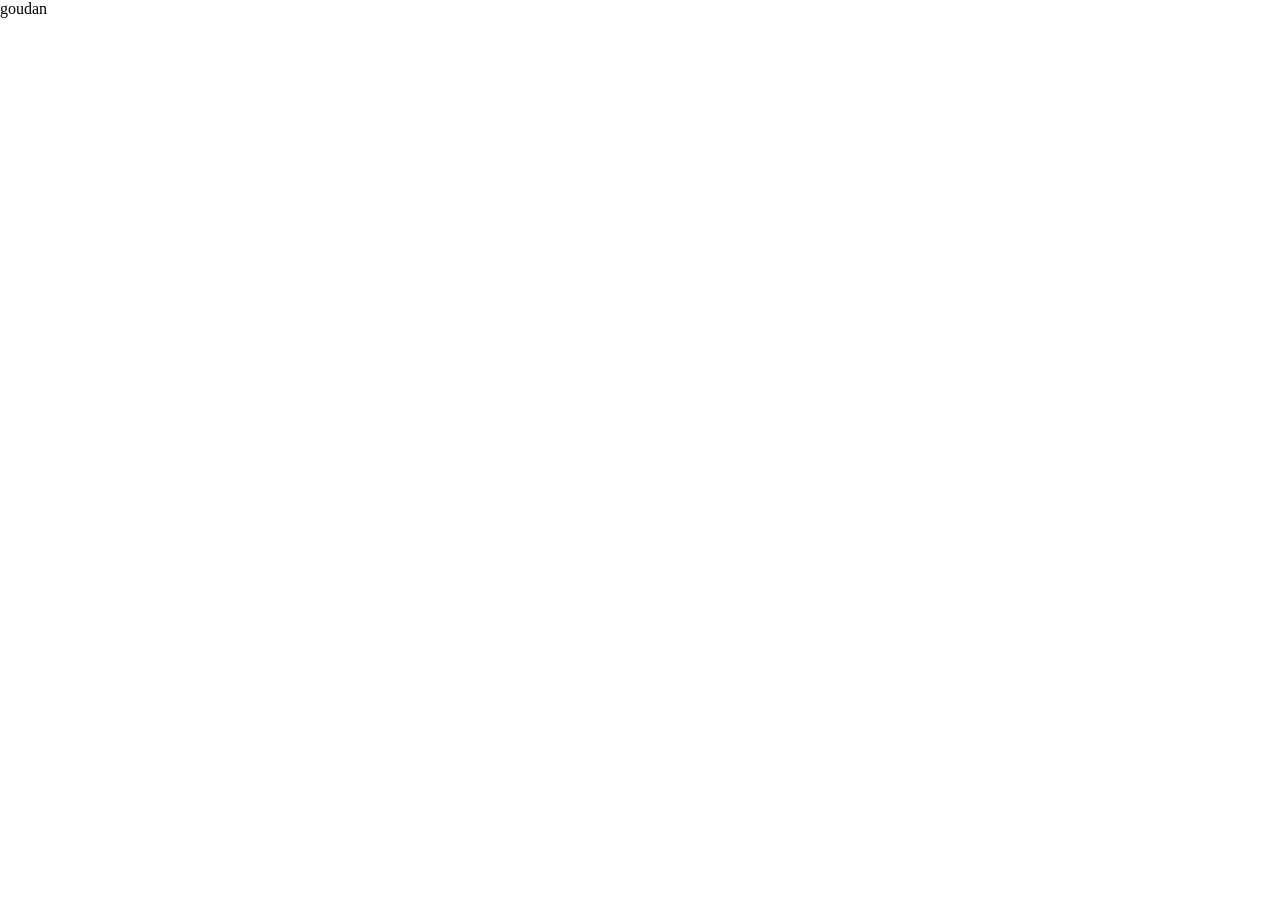
==== index.html @ cafe03a7 "新增了一个index.html文件" ====
<!doctype html> <!-- document 文档信息 type 类型 html类型 -->
<html lang="en"><!-- language 语言 English 根标签 -->
 <head> <!-- 网页头部 -->
  <meta charset="UTF-8"> <!-- charset 字符编码 -->
  <meta name="Generator" content="EditPlus®"> <!-- generator 编辑器 -->
  <meta name="Author" content=""> <!-- 作者 -->
  <!-- 网站三大要素: 关键字，网页描述，标题 -->
  <meta name="Keywords" content="">	<!-- 关键字 -->
  <meta name="Description" content=""><!-- 网页描述 -->
  <title>document</title> <!-- 网站的标题 -->
  <style type="text/css">
	*{margin: 0;padding: 0;}
	ul{list-style-type: none;}
	
  </style>
 </head>
 <body>
	<div>goudan</div>
 
	<script type="text/javascript">

	</script>
 </body>
</html>
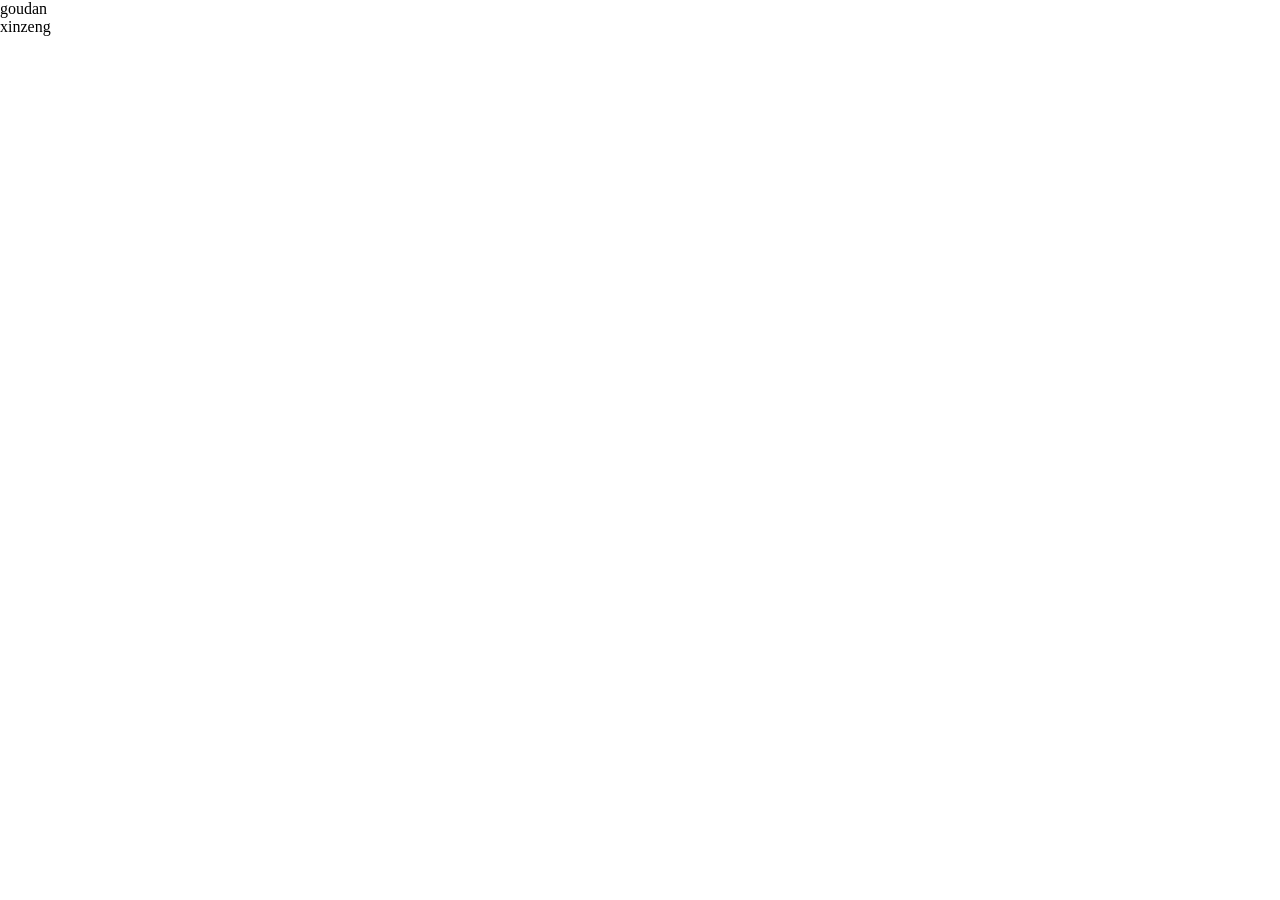
==== commit 5c0386ba: "修改了一个index.html文件" ====
--- a/index.html
+++ b/index.html
@@ -16,7 +16,7 @@
  </head>
  <body>
 	<div>goudan</div>
- 
+	<div>xinzeng</div>
 	<script type="text/javascript">
 
 	</script>
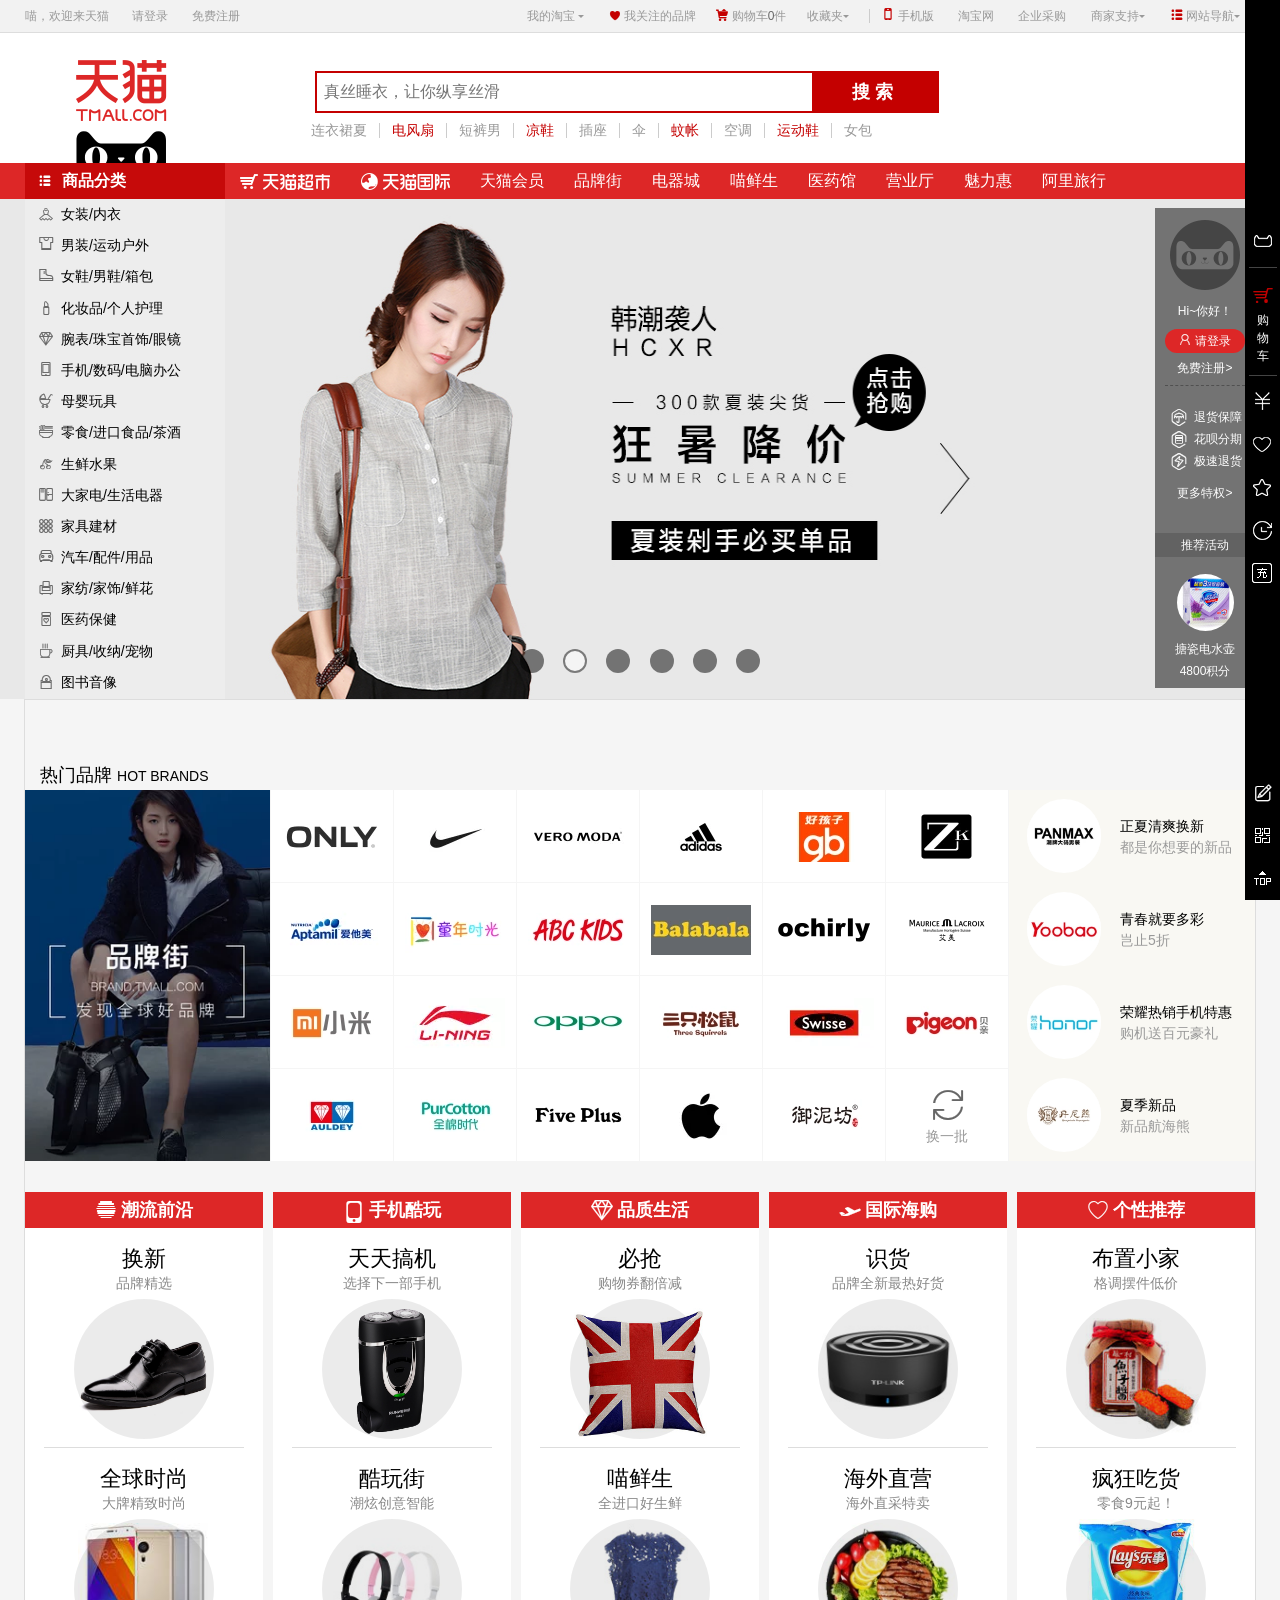
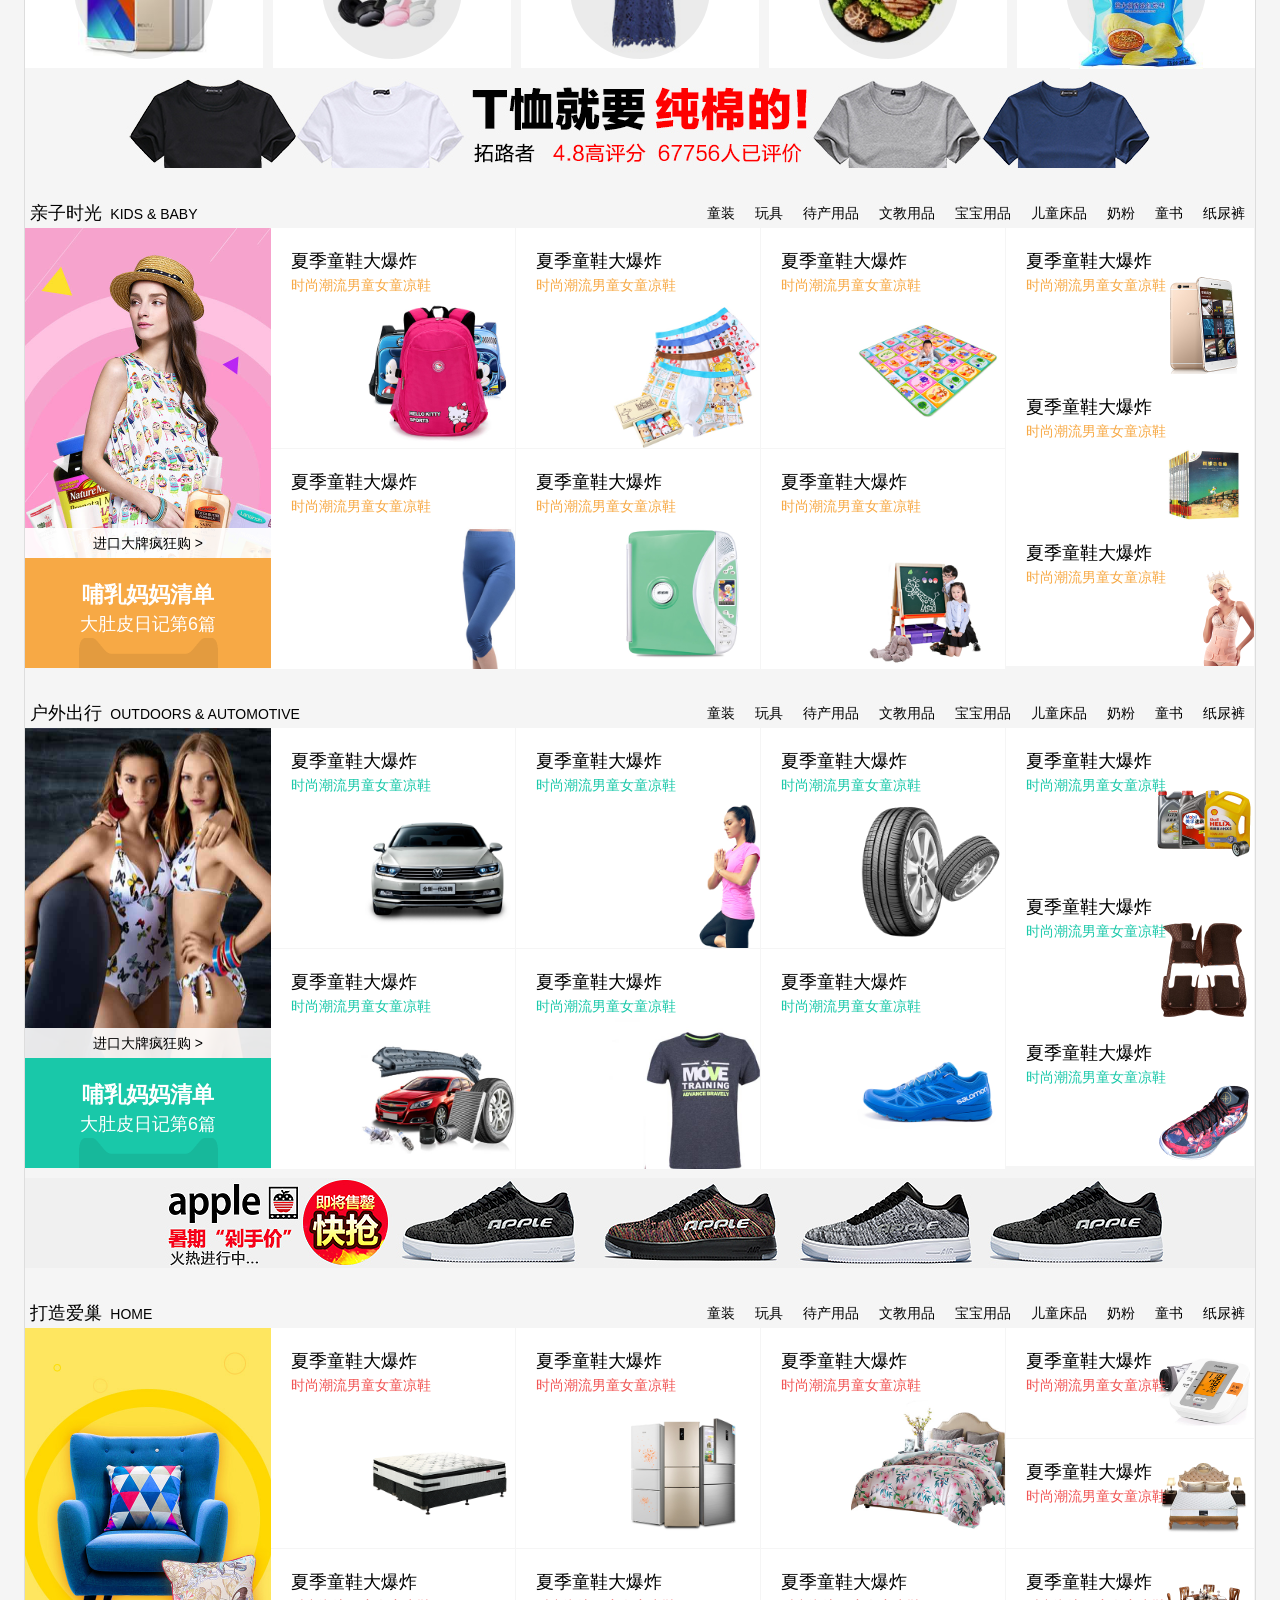
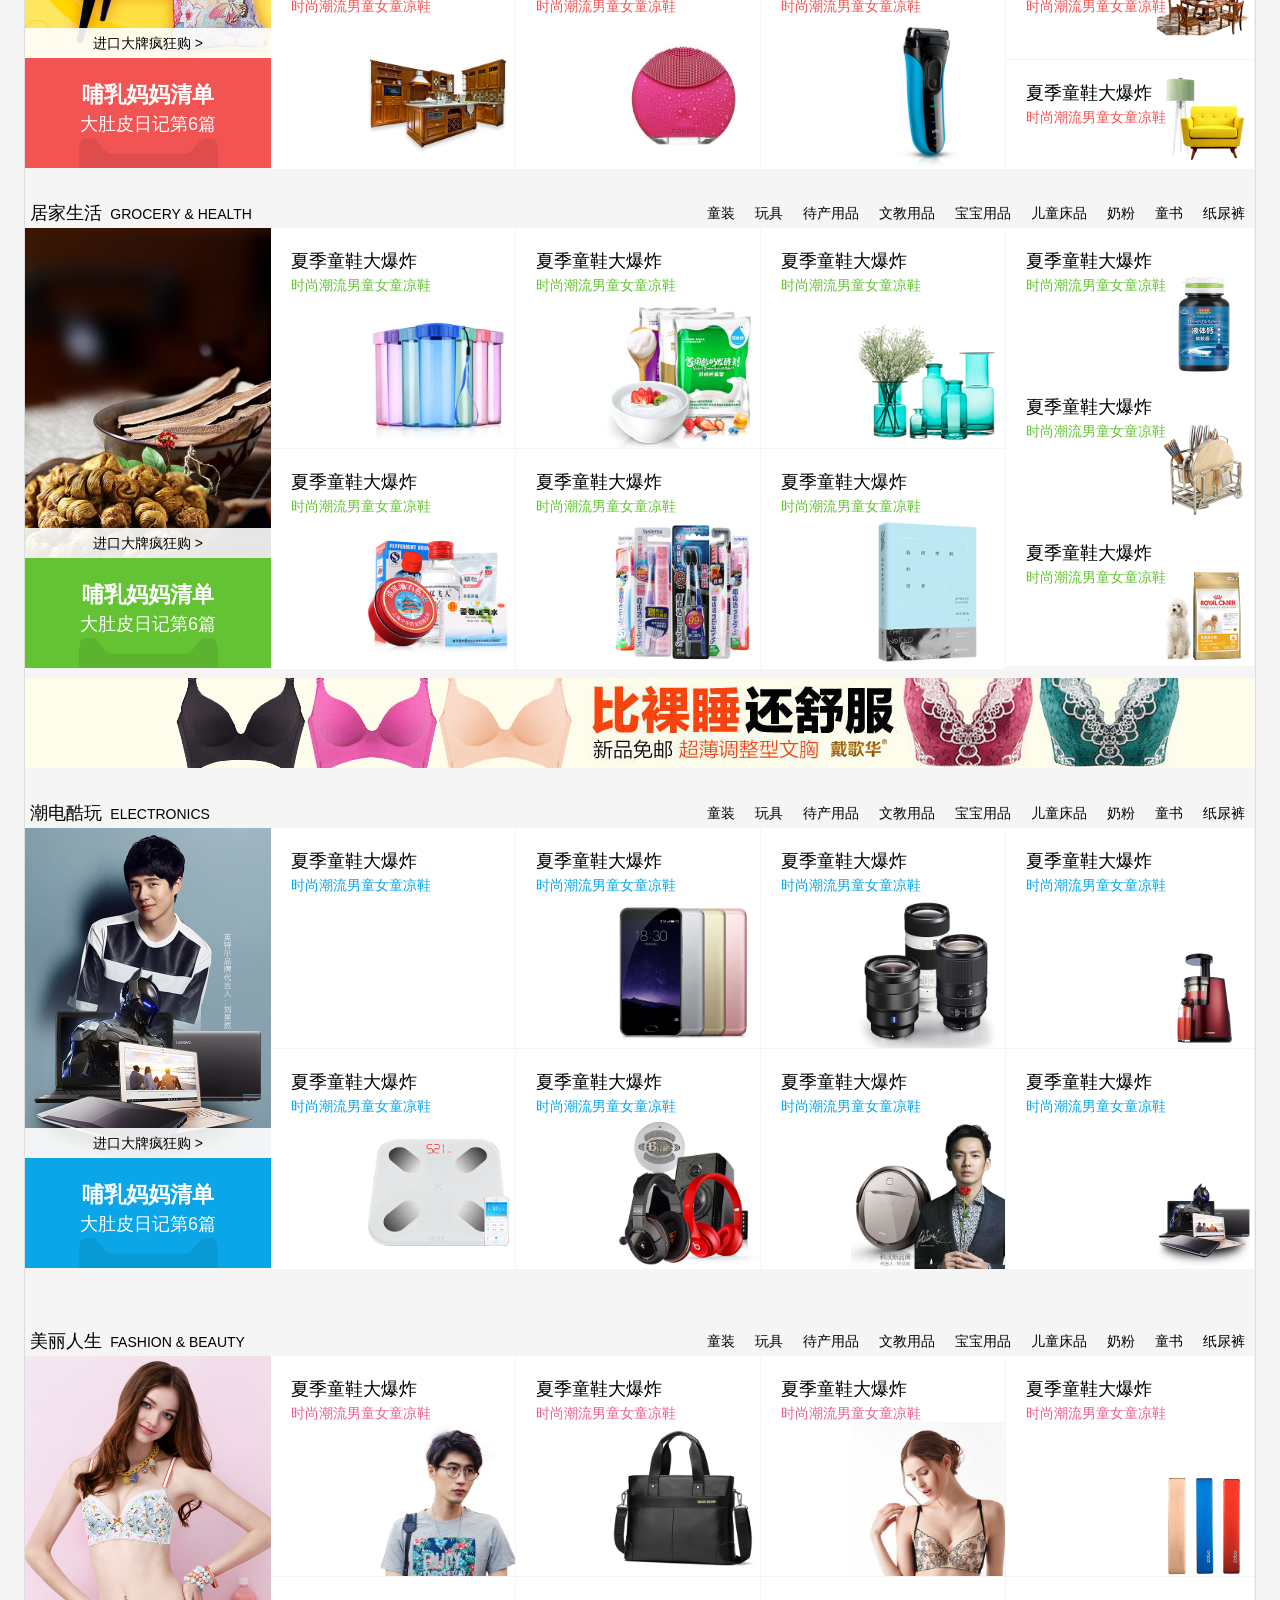
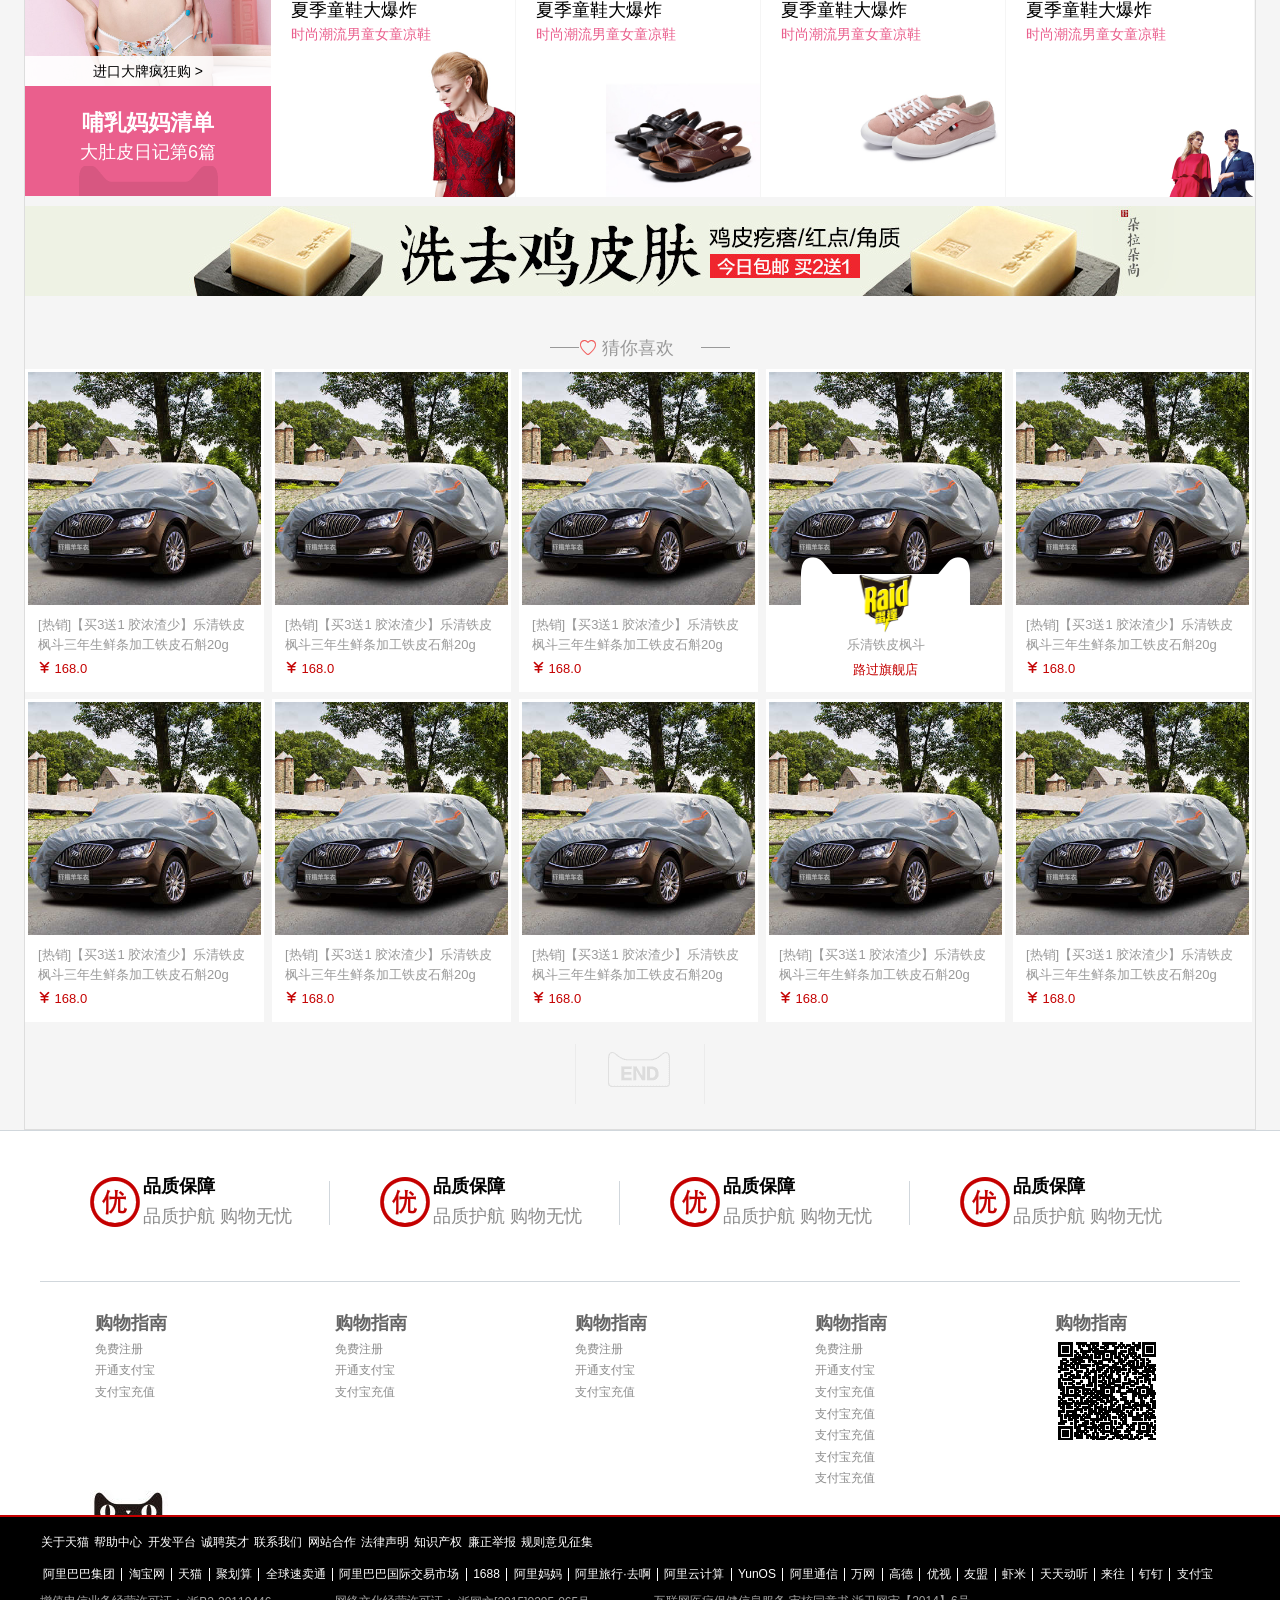
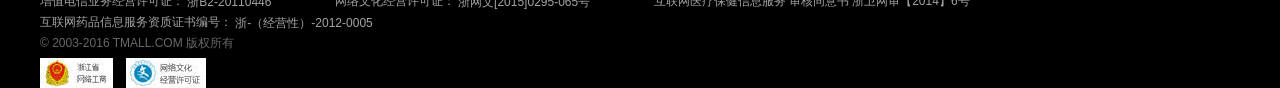
==== commit f6758adf: "修改了taml" ====
--- a/index.html
+++ b/index.html
@@ -1,24 +1,2842 @@
-<!doctype html> <!-- document 文档信息 type 类型 html类型 -->
-<html lang="en"><!-- language 语言 English 根标签 -->
- <head> <!-- 网页头部 -->
-  <meta charset="UTF-8"> <!-- charset 字符编码 -->
-  <meta name="Generator" content="EditPlus®"> <!-- generator 编辑器 -->
-  <meta name="Author" content=""> <!-- 作者 -->
-  <!-- 网站三大要素: 关键字，网页描述，标题 -->
-  <meta name="Keywords" content="">	<!-- 关键字 -->
-  <meta name="Description" content=""><!-- 网页描述 -->
-  <title>document</title> <!-- 网站的标题 -->
-  <style type="text/css">
-	*{margin: 0;padding: 0;}
-	ul{list-style-type: none;}
+<!doctype html>			<!--申明文档类型： html-->
+<html lang="en">		<!--html 根标签  lang:language--en:english--'zh-CN'中文简体-->
+	<head>				<!--网页头部-->
+		<meta charset="UTF-8">					<!--字符集：UTF-8编码-->
+		<meta name="Generator" content="EditPlus®">
+		<meta name="Author" content="">			<!--作者-->
+		<meta name="Keywords" content="">		<!--关键词-->
+		<meta name="Description" content="">	<!--描述-->
+		<title>VIP27期千寻精英战队——天猫项目实战现场</title>					<!--网页标题-->
+		<link href="https://g.alicdn.com/mui/global/1.2.35/file/favicon.ico" rel="shortcut icon" type="image/x-icon"/>
+		<link href="style/public.css" rel="stylesheet" type="text/css"/>
+		<link href="style/header.css" rel="stylesheet" type="text/css"/>
+		<link href="style/main.css" rel="stylesheet" type="text/css"/>
+		<link href="style/footer.css" rel="stylesheet" type="text/css"/>
+		
+		<base target='_blank'/><!--默认在新窗口打开-->
+		<style>
+		
+		
+		
+		</style>
+	</head>
+	<body>										<!--网页主体：结构 可视化区域-->
+		<!--网页头部-->
+		<div id='header'>
+			<!--头部顶部-->
+			<div id='h-top'>
+				<div class='top-container m-Auto pR'>
+					<!--顶部左侧-->
+					<p class='nav-left'>
+						<em>喵，欢迎来天猫</em>
+						<a class='padding-X1020' href='javascript:;' >请登录</a>
+						<a class='padding-X10' href='javascript:;' >免费注册</a>
+					</p>
+					<!--顶部右侧-->
+					<ul class='nav-right pAT pAR clearF'>
+						<!--我的淘宝-->
+						<li class='nav-list h-BC-W pR BC-W padding-X1410 fL'>
+							<div class='list-tb'>
+								<!--我的淘宝 Title-->
+								<a class='hTU 'href='javascript:;'>我的淘宝		<b class='triangle'></b>
+								</a>
+								<!--我的淘宝 二级导航-->
+								<div class='left-1 nav-list-two pAL b-RBL'>
+									<div>
+										<a class='hTU' href='javascript:;'>已买到的宝贝</a>
+										<a class='hTU' href='javascript:;'>已卖出的宝贝</a>
+									</div>
+								</div>
+							</div>
+						</li>
+						<!--我关注的品牌-->
+						<li class='brand fL  padding-X1010'>
+							<i class='iconfont icon-woguanzhudepinpai color-C40'></i>
+							<a href='javascript:;'>我关注的品牌</a>
+						</li>
+						<!--购物车-->
+						<li class='ShopCar fL padding-X1010'>
+							<i class='iconfont icon-gouwucheman color-C40'></i>
+							<a href='javascript:;'>购物车<span>0</span>件</a>
+						</li>
+						<!--收藏夹-->
+						<li class='nav-list h-BC-W pR BC-W padding-X1410 fL'>
+							<div class='list-tb'>
+								<!--收藏夹 Title-->
+								<a class='hTU'href='javascript:;'>收藏夹<b class='triangle'></b>
+								</a>
+								<!--收藏夹 二级导航-->
+								<div class='left-1 nav-list-two pAL b-RBL'>
+									<div>
+										<a class='hTU' href='javascript:;'>收藏的宝贝</a>
+										<a class='hTU' href='javascript:;'>收藏的宝贝</a>
+									</div>
+								</div>
+							</div>
+						</li>
+						<!--|-->
+						<li class='null fL'>
+							<span></span>
+						</li>
+						<!--手机版-->
+						<li class='myIpone nav-list fL pR padding-X1410'>
+								<!--手机版 Title-->
+							<i class='iconfont icon-shouji color-C40'></i>
+							<a href='javascript:;'>手机版</a>
+							<div class='qrcode pR nav-list-two pAL b-RBL'>
+								<div class='qrcode-con'></div>
+								<p>扫一扫，定制我的天猫</p>
+								<b class='pAL'></b>
+							
+							</div>
+							
+						</li>
+						<!--淘宝网-->
+						<li class='taobao nav-list fL padding-X1410'>
+								<!--淘宝网 Title-->
+							<a href='javascript:;'>淘宝网</a>
+						
+						</li>
+						<!--企业采购-->
+						<li class='purchase nav-list fL padding-X1410'>
+								<!--企业采购 Title-->
+							<a href='javascript:;'>企业采购</a>
+						
+						</li>
+						<!--商家支持-->
+						<li class='nav-list h-BC-W pR BC-W padding-X1410 fL'>
+							<div class='list-tb'>
+								<!--收藏夹 Title-->
+								<a class='hTU'href='javascript:;'>商家支持<b class='triangle'></b>
+								</a>
+								<!--收藏夹 二级导航-->
+								<div class='business nav-list-two pAR b-RBL'>
+									<ul>
+										<li>
+											<h3>商家</h3>
+											<a href='javascript:;'>商家中心</a>
+											<a href='javascript:;'>商家入驻</a>
+											<a href='javascript:;'>运营服务</a>
+											<a href='javascript:;'>商家品控</a>
+											<a href='javascript:;'>商家工具</a>
+											<a href='javascript:;'>商家规则</a>
+											<a href='javascript:;'>天猫智库</a>
+											<a href='javascript:;'> 喵言喵语</a>
+											<p></p>
+										</li>
+										<li>
+											<h3>帮助</h3>
+											<a href='javascript:;'>帮助中心</a>
+											<p></p>
+											
+										
+										</li>
+									
+									</ul>
+								</div>
+							</div>
+						</li>
+						<!--网站导航-->
+						<li class='web-nav nav-list h-BC-W pR BC-W padding-X1410 fL'>
+							<div class='list-tb'>
+								<!--网站导航 Title-->
+								<i class='iconfont icon-liebiao color-C40'></i>
+								<a class='hTU'href='javascript:;'>网站导航<b class='triangle'></b>
+								</a>
+								<!--网站导航 二级导航-->
+								<div class='web-nav-con nav-list-two pAR b-RBL'>
+									<!--热点推荐Hot-->
+									<div class='menu-Hot fL'>
+										<h2>热点推荐<span>Hot</span></h2>
+										<ul>
+											<li>
+												<a class='hTU'href='javascript:;'>天猫超市
+												</a>
+											</li>
+											<li>
+												<a class='hTU'href='javascript:;'>喵鲜生
+												</a>
+											</li>
+											<li>
+												<a class='hTU'href='javascript:;'>科技新品
+													<i class='SuperscriptN'></i>
+												</a>
+											</li>
+											<li>
+												<a class='hTU'href='javascript:;'>女装新品
+													<i class='SuperscriptH'></i>
+												</a>
+											</li>
+											<li>
+												<a class='hTU'href='javascript:;'>酷玩街
+												</a>
+											</li>
+											<li>
+												<a class='hTU'href='javascript:;'>内衣新品
+													<i class='SuperscriptH'></i>
+												</a>
+											</li>
+											<li>
+												<a class='hTU'href='javascript:;'>试美妆
+												</a>
+											</li>
+											<li>
+												<a class='hTU'href='javascript:;'>运动新品
+												</a>
+											</li>
+											<li>
+												<a class='hTU'href='javascript:;'>时尚先生
+													<i class='SuperscriptH'></i>
+												</a>
+											</li>
+											<li>
+												<a class='hTU'href='javascript:;'>精明妈咪
+												</a>
+											</li>
+											<li>
+												<a class='hTU'href='javascript:;'>吃乐会
+													<i class='SuperscriptN'></i>
+												</a>
+											</li>
+											<li>
+												<a class='hTU'href='javascript:;'>企业采购
+												</a>
+											</li>
+											<li>
+												<a class='hTU'href='javascript:;'>会员积分
+												</a>
+											</li>
+											<li>
+												<a class='hTU'href='javascript:;'>天猫国际
+												</a>
+											</li>
+										</ul>
+									
+									
+									</div>
+									<!--行业市场Market-->
+									<div class='menu-Market fL'>
+										<h2>行业市场<span>Market</span></h2>
+										<ul>
+											<li>
+												<a class='hTU'href='javascript:;'>美妆
+													
+												</a>
+											</li>
+											<li>
+												<a class='hTU'href='javascript:;'>电器
+												</a>
+											</li>
+											<li>
+												<a class='hTU'href='javascript:;'>女装
+													<i class='SuperscriptH'></i>
+												</a>
+											</li>
+											<li>
+												<a class='hTU'href='javascript:;'>男装
+													<i class='SuperscriptH'></i>
+												</a>
+											</li>
+											<li>
+												<a class='hTU'href='javascript:;'>女鞋
+												</a>
+											</li>
+											<li>
+												<a class='hTU'href='javascript:;'>男鞋
+												</a>
+											</li>
+											<li>
+												<a class='hTU'href='javascript:;'>内衣
+													<i class='SuperscriptH'></i>
+												</a>
+											</li>
+											<li>
+												<a class='hTU'href='javascript:;'>箱包
+												</a>
+											</li>
+											<li>
+												<a class='hTU'href='javascript:;'>运动
+												</a>
+											</li>
+											<li>
+												<a class='hTU'href='javascript:;'>运动
+												</a>
+											</li>
+											<li>
+												<a class='hTU'href='javascript:;'>母婴
+												</a>
+											</li>
+											<li>
+												<a class='hTU'href='javascript:;'>家庭
+												</a>
+											</li>
+											<li>
+												<a class='hTU'href='javascript:;'>医药
+												</a>
+											</li>
+											<li>
+												<a class='hTU'href='javascript:;'>食品
+												</a>
+											</li>
+											<li>
+												<a class='hTU'href='javascript:;'>配饰
+													<i class='SuperscriptN'></i>
+												</a>
+											</li>
+											<li>
+												<a class='hTU'href='javascript:;'>汽车
+												</a>
+											</li>
+										</ul>
+									
+									
+									</div>
+									<!--品牌风尚Brand-->
+									<div class='menu-Brand fL'>
+										<h2>品牌风尚<span>Brand</span></h2>
+										<ul>
+											<li>
+												<a class='hTU'href='javascript:;'>尚天猫
+												</a>
+											</li>
+											<li>
+												<a class='hTU'href='javascript:;'>大牌街
+												</a>
+											</li>
+											<li>
+												<a class='hTU'href='javascript:;'>潮牌街
+												</a>
+											</li>
+											<li>
+												<a class='hTU'href='javascript:;'>天猫原创
+												</a>
+											</li>
+											<li>
+												<a class='hTU'href='javascript:;'>什么牌子好
+												</a>
+											</li>
+											
+											
+										</ul>
+									
+									
+									
+									</div>
+									<!--服务指南Help-->
+									<div class='menu-Help fL'>
+										<h2>服务指南<span>Help</span></h2>
+										<ul>
+											<li>
+												<a class='hTU'href='javascript:;'>帮助中心
+												</a>
+											</li>
+											<li>
+												<a class='hTU'href='javascript:;'>品质保障
+												</a>
+											</li>
+											<li>
+												<a class='hTU'href='javascript:;'>特色服务
+												</a>
+											</li>
+											<li>
+												<a class='hTU'href='javascript:;'>7天退换货
+												</a>
+											</li>
+											
+											
+											
+										</ul>
+									
+									</div>
+								</div>
+							</div>
+						</li>
+					</ul>
+				</div>
+			</div>
+
+			<!--头部搜索search-->
+			<div id='h-search'>
+				<div id='search-container'  class='m-Auto'>
+					<!--头部搜索search 左侧-->
+					<div class='tmall-logo fL pR'>
+						<img class='logo-con pAL'width='240px'src='images/header/tmalllogo.png'/>
+					
+					</div>	
+					<!--头部搜索search 右侧-->
+					<div id='search-con' class='fL '>
+						<!--头部搜索search 搜索框-->
+						<form class='search clearF' action="//list.tmall.com/search_product.htm" >
+							<input class='fL'type='text' placeholder='真丝睡衣，让你纵享丝滑'/>
+							<button class='fL' type='submit'>搜索</button>
+						</form>
+						<!--头部搜索 导航-->
+						<ul>
+							<li class='nav-first'>
+								<a href='javascript:;'>连衣裙夏</a>
+							</li>
+							<li>
+								<a class='color-C40' href='javascript:;'>电风扇</a>
+							</li>
+							<li>
+								<a href='javascript:;'>短裤男</a>
+							</li>
+							<li>
+								<a class='color-C40' href='javascript:;'>凉鞋</a>
+							</li>
+							<li>
+								<a href='javascript:;'>插座</a>
+							</li>
+							<li>
+								<a href='javascript:;'>伞</a>
+							</li>
+							<li>
+								<a class='color-C40' href='javascript:;'>蚊帐</a>
+							</li>
+							<li>
+								<a href='javascript:;'>空调</a>
+							</li>
+							<li>
+								<a class='color-C40' href='javascript:;'>运动鞋</a>
+							</li>
+							<li>
+								<a href='javascript:;'>女包</a>
+							</li>
+						
+						</ul>
+					
+					</div>
+
+
+				</div>
+			
+			</div>
+
+			<!--头部导航-->
+			<div id='h-nav'>
+					
+				<div id='nav-container' class='m-Auto'>
+					<!--头部导航 纵向导航-->
+					<div id='nav-main' class='pR fL'>
+						<i class='iconfont icon-liebiao titleIcon'></i>
+						<div class='nav-title'>商品分类</div>
+						<!--头部纵向导航 二级-->
+						<div id='nav-main-con' class='pAL clearF'>
+							<!--纵向导航  左侧-->
+							<div class='menuLeft fL'>
+								<ul class='pR'>
+									<!--女装/内衣-->
+									<li class='menu'>
+										<i class='iconfont icon-nvzhuangneiyi h-Ce54'></i>
+										<a class='menuText h-Ce54' href='javasrcipt:;'>女装/内衣</a>
+										<!--头部纵向导航 三级导航-->
+										<div class='submenu clearF'>
+											<!--三级导航 左侧-->
+											<div class='subLeft hh-Ce54 fL'>
+												<!--当季流行-->
+												<dl class='clearF'>
+													<dt class='fL'>当季流行
+														<i class='iconfont icon-xiaojiantou'></i>
+													</dt>
+													<dd class='fL'>       
+														<a href='javasrcipt:;'>女士新品</a>
+														<a href='javasrcipt:;'>短袖T恤</a>
+														<a href='javasrcipt:;'>时尚套装</a>
+														<a href='javasrcipt:;'>女装商场同款</a>
+														<a href='javasrcipt:;'>内衣夏季新品</a>
+														<a href='javasrcipt:;'>内衣商场同款</a>
+														<a href='javasrcipt:;'>睡衣套装</a>
+														<a href='javasrcipt:;'>情侣家居服</a>
+														<a href='javasrcipt:;'>丝袜</a>
+													</dd>
+												</dl>
+												<!--精选上装-->
+												<dl class='clearF'>
+													<dt class='fL'>精选上装
+														<i class='iconfont icon-xiaojiantou'></i>
+													</dt>
+													<dd class='fL'>        
+														<a href='javasrcipt:;'>T恤</a>
+														<a href='javasrcipt:;'>衬衫</a>
+														<a href='javasrcipt:;'>雪纺衫</a>
+														<a href='javasrcipt:;'>针织衫</a>
+														<a href='javasrcipt:;'>短外套</a>
+														<a href='javasrcipt:;'>吊带背心</a>
+														<a href='javasrcipt:;'>小西装</a>
+														<a href='javasrcipt:;'>风衣</a>
+														
+													</dd>
+												</dl>
+												
+												<!--精选上装-->
+												<dl class='clearF'>
+													<dt class='fL'>精选上装
+														<i class='iconfont icon-xiaojiantou'></i>
+													</dt>
+													<dd class='fL'>        
+														<a href='javasrcipt:void(0);'>T恤</a>
+														<a href='javasrcipt:void(0);'>衬衫</a>
+														<a href='javasrcipt:void(0);'>雪纺衫</a>
+														<a href='javasrcipt:void(0);'>针织衫</a>
+														<a href='javasrcipt:void(0);'>短外套</a>
+														<a href='javasrcipt:void(0);'>吊带背心</a>
+														<a href='javasrcipt:void(0);'>小西装</a>
+														<a href='javasrcipt:void(0);'>风衣</a>
+														
+													</dd>
+												</dl>
+												<!--女士下装-->
+												<dl class='clearF'>
+													<dt class='fL'>女士下装
+														<i class='iconfont icon-xiaojiantou'></i>
+													</dt>
+													<dd class='fL'>
+													         
+
+														<a href='javasrcipt:void(0);'>休闲裤</a>
+														<a href='javasrcipt:void(0);'>牛仔裤</a>
+														<a href='javasrcipt:void(0);'>打底裤</a>
+														<a href='javasrcipt:void(0);'>短裤</a>
+														<a href='javasrcipt:void(0);'>哈伦裤</a>
+														<a href='javasrcipt:void(0);'>背带裤</a>
+														<a href='javasrcipt:void(0);'>小脚裤</a>
+														<a href='javasrcipt:void(0);'>西装裤</a>
+														<a href='javasrcipt:void(0);'>阔腿裤</a>
+														
+													</dd>
+												</dl>
+												<!--特色女装-->
+												<dl class='clearF'>
+													<dt class='fL'>特色女装
+														<i class='iconfont icon-xiaojiantou'></i>
+													</dt>
+													<dd class='fL '>
+													              
+														<a href='javasrcipt:void(0);'>时尚气质套装</a>
+														<a href='javasrcipt:void(0);'>休闲运动套</a>
+														<a href='javasrcipt:void(0);'>装妈妈装夏款</a>
+														<a href='javasrcipt:void(0);'>大码女装</a>
+														<a href='javasrcipt:void(0);'>职业套装</a>
+														<a href='javasrcipt:void(0);'>旗袍</a>
+														<a href='javasrcipt:void(0);'>礼服</a>
+														<a href='javasrcipt:void(0);'>婚纱</a>
+														<a href='javasrcipt:void(0);'>唐装</a>
+														
+													</dd>
+												</dl>
+												<!--文胸塑身-->
+												<dl class='clearF'>
+													<dt class='fL'>文胸塑身
+														<i class='iconfont icon-xiaojiantou'></i>
+													</dt>
+													<dd class='fL'>
+														<a href='javasrcipt:void(0);'>聚拢文胸</a>
+														<a href='javasrcipt:void(0);'>运动文胸</a>
+														<a href='javasrcipt:void(0);'>性感蕾丝</a>
+														<a href='javasrcipt:void(0);'>无钢圈</a>
+														<a href='javasrcipt:void(0);'>塑身上衣</a>
+														<a href='javasrcipt:void(0);'>塑身连体衣</a>
+															
+													</dd>
+												</dl>
+												<!--家居服-->
+												<dl class='clearF'>
+													<dt class='fL'>家居服
+														<i class='iconfont icon-xiaojiantou'></i>
+													</dt>
+													<dd class='fL'>
+													       
+														<a href='javasrcipt:void(0);'>睡衣</a>
+														<a href='javasrcipt:void(0);'>少女家居服</a>
+														<a href='javasrcipt:void(0);'>睡袍</a>
+														<a href='javasrcipt:void(0);'>居家套装</a>
+														<a href='javasrcipt:void(0);'>全棉睡衣</a>
+														<a href='javasrcipt:void(0);'>情侣家居服</a>
+														<a href='javasrcipt:void(0);'>真丝家居服</a>
+															
+													</dd>
+												</dl>
+												<!--内裤背心-->
+												<dl class='clearF'>
+													<dt class='fL'>内裤背心
+														<i class='iconfont icon-xiaojiantou'></i>
+													</dt>
+													<dd class='fL '>
+													              
+														<a href='javasrcipt:void(0);'>男士内裤</a>
+														<a href='javasrcipt:void(0);'>女士内裤</a>
+														<a href='javasrcipt:void(0);'>莫代尔内裤</a>
+														<a href='javasrcipt:void(0);'>无痕短裤</a>
+														<a href='javasrcipt:void(0);'>蕾丝内裤</a>
+														<a href='javasrcipt:void(0);'>吊带背心</a>
+														<a href='javasrcipt:void(0);'>男士背心</a>
+															
+													</dd>
+												</dl>
+												<!--袜类-->
+												<dl class='clearF'>
+													<dt class='fL'>袜类
+														<i class='iconfont icon-xiaojiantou'></i>
+													</dt>
+													<dd class='last fL '>
+													        
+													              
+														<a href='javasrcipt:void(0);'>棉袜</a>
+														<a href='javasrcipt:void(0);'>丝袜</a>
+														<a href='javasrcipt:void(0);'>男士短袜</a>
+														<a href='javasrcipt:void(0);'>日式袜子</a>
+														<a href='javasrcipt:void(0);'>隐形船袜</a>
+														<a href='javasrcipt:void(0);'>连裤袜</a>
+														<a href='javasrcipt:void(0);'>瘦身袜</a>
+															
+													</dd>
+												</dl>
+											
+											</div>
+											<!--三级导航右侧 img-->
+											<div class='subRight fL'>
+												
+														<a href='javasrcipt:void(0);'>
+															<img width='100%' src='images/header/femaleS/1.jpg'/>
+														</a>
+														<a href='javasrcipt:void(0);'>
+															<img width='100%' src='images/header/femaleS/2.jpg'/>
+														</a>
+														<a href='javasrcipt:void(0);'>
+															<img width='100%' src='images/header/femaleS/3.jpg'/>
+														</a>
+														<a href='javasrcipt:void(0);'>
+															<img width='100%' src='images/header/femaleS/4.jpg'/>
+														</a>
+														<a href='javasrcipt:void(0);'>
+															<img width='100%' src='images/header/femaleS/5.jpg'/>
+														</a>
+														<a href='javasrcipt:void(0);'>
+															<img width='100%' src='images/header/femaleS/6.jpg'/>
+														</a>
+														<a href='javasrcipt:void(0);'>
+															<img width='100%' src='images/header/femaleS/7.jpg'/>
+														</a>
+														<a href='javasrcipt:void(0);'>
+															<img width='100%' src='images/header/femaleS/8.jpg'/>
+														</a>
+														<a href='javasrcipt:void(0);'>
+															<img width='100%' src='images/header/femaleS/9.jpg'/>
+														</a>
+														<a href='javasrcipt:void(0);'>
+															<img width='100%' src='images/header/femaleS/10.jpg'/>
+														</a>
+														<a href='javasrcipt:void(0);'>
+															<img width='100%' src='images/header/femaleS/11.jpg'/>
+														</a>
+														<a href='javasrcipt:void(0);'>
+															<img width='100%' src='images/header/femaleS/12.jpg'/>
+														</a>
+														<a href='javasrcipt:void(0);'>
+															<img width='100%' src='images/header/femaleS/13.jpg'/>
+														</a>
+														<a href='javasrcipt:void(0);'>
+															<img width='100%' src='images/header/femaleS/14.jpg'/>
+														</a>
+														<a href='javasrcipt:void(0);'>
+															<img width='100%' src='images/header/femaleS/15.jpg'/>
+														</a>
+														<a href='javasrcipt:void(0);'>
+															<img width='100%' src='images/header/femaleS/16.jpg'/>
+														</a>
+														<a class='lastImg' href='javasrcipt:void(0);'>
+															<img width='100%' src='images/header/femaleS/last.jpg'/>
+														</a>
+													
+													
+												
+											
+											</div>
+										</div>
+									</li>
+									<!--男装/运动户外-->
+									<li class='menu'>
+										<i class='iconfont icon-nanzhuang h-C427'></i>
+										<a class='menuText h-C427'href='javasrcipt:;'>男装/运动户外</a>
+										<!--男装/运动户外-->
+										<div class='submenu clearF'>
+											<!--三级导航 左侧-->
+											<div class='subLeft hh-C427 fL'>
+												<!--当季流行-->
+												<dl class='clearF'>
+													<dt class='fL'>当季流行
+														<i class='iconfont icon-xiaojiantou'></i>
+													</dt>
+													<dd class=' fL'>
+													         
+														<a href='javasrcipt:;'>T恤</a>
+														<a href='javasrcipt:;'>休闲裤</a>
+														<a href='javasrcipt:;'>条纹T</a>
+														<a href='javasrcipt:;'>牛仔裤</a>
+														<a href='javasrcipt:;'>针织运动裤</a>
+														<a href='javasrcipt:;'>潮T</a>
+														<a href='javasrcipt:;'>格子衬衫</a>
+														<a href='javasrcipt:;'>纯棉印花T恤</a>
+														<a href='javasrcipt:;'>纯色衬衫</a>
+														<a href='javasrcipt:;'>牛仔夹克</a>
+														<a href='javasrcipt:;'>迷彩风</a>
+													</dd>
+												</dl>
+												<!--精选上装-->
+												<dl class='clearF'>
+													<dt class='fL'>精选上装
+														<i class='iconfont icon-xiaojiantou'></i>
+													</dt>
+													<dd class='fL'>        
+														<a href='javasrcipt:;'>T恤</a>
+														<a href='javasrcipt:;'>衬衫</a>
+														<a href='javasrcipt:;'>雪纺衫</a>
+														<a href='javasrcipt:;'>针织衫</a>
+														<a href='javasrcipt:;'>短外套</a>
+														<a href='javasrcipt:;'>吊带背心</a>
+														<a href='javasrcipt:;'>小西装</a>
+														<a href='javasrcipt:;'>风衣</a>
+														
+													</dd>
+												</dl>
+												
+												<!--精选上装-->
+												<dl class='clearF'>
+													<dt class='fL'>精选上装
+														<i class='iconfont icon-xiaojiantou'></i>
+													</dt>
+													<dd class='fL'>        
+														<a href='javasrcipt:void(0);'>T恤</a>
+														<a href='javasrcipt:void(0);'>衬衫</a>
+														<a href='javasrcipt:void(0);'>雪纺衫</a>
+														<a href='javasrcipt:void(0);'>针织衫</a>
+														<a href='javasrcipt:void(0);'>短外套</a>
+														<a href='javasrcipt:void(0);'>吊带背心</a>
+														<a href='javasrcipt:void(0);'>小西装</a>
+														<a href='javasrcipt:void(0);'>风衣</a>
+														
+													</dd>
+												</dl>
+												<!--女士下装-->
+												<dl class='clearF'>
+													<dt class='fL'>女士下装
+														<i class='iconfont icon-xiaojiantou'></i>
+													</dt>
+													<dd class='fL'>
+													         
+
+														<a href='javasrcipt:void(0);'>休闲裤</a>
+														<a href='javasrcipt:void(0);'>牛仔裤</a>
+														<a href='javasrcipt:void(0);'>打底裤</a>
+														<a href='javasrcipt:void(0);'>短裤</a>
+														<a href='javasrcipt:void(0);'>哈伦裤</a>
+														<a href='javasrcipt:void(0);'>背带裤</a>
+														<a href='javasrcipt:void(0);'>小脚裤</a>
+														<a href='javasrcipt:void(0);'>西装裤</a>
+														<a href='javasrcipt:void(0);'>阔腿裤</a>
+														
+													</dd>
+												</dl>
+												<!--特色女装-->
+												<dl class='clearF'>
+													<dt class='fL'>特色女装
+														<i class='iconfont icon-xiaojiantou'></i>
+													</dt>
+													<dd class='fL '>
+													              
+														<a href='javasrcipt:void(0);'>时尚气质套装</a>
+														<a href='javasrcipt:void(0);'>休闲运动套</a>
+														<a href='javasrcipt:void(0);'>装妈妈装夏款</a>
+														<a href='javasrcipt:void(0);'>大码女装</a>
+														<a href='javasrcipt:void(0);'>职业套装</a>
+														<a href='javasrcipt:void(0);'>旗袍</a>
+														<a href='javasrcipt:void(0);'>礼服</a>
+														<a href='javasrcipt:void(0);'>婚纱</a>
+														<a href='javasrcipt:void(0);'>唐装</a>
+														
+													</dd>
+												</dl>
+												<!--文胸塑身-->
+												<dl class='clearF'>
+													<dt class='fL'>文胸塑身
+														<i class='iconfont icon-xiaojiantou'></i>
+													</dt>
+													<dd class='fL'>
+														<a href='javasrcipt:void(0);'>聚拢文胸</a>
+														<a href='javasrcipt:void(0);'>运动文胸</a>
+														<a href='javasrcipt:void(0);'>性感蕾丝</a>
+														<a href='javasrcipt:void(0);'>无钢圈</a>
+														<a href='javasrcipt:void(0);'>塑身上衣</a>
+														<a href='javasrcipt:void(0);'>塑身连体衣</a>
+															
+													</dd>
+												</dl>
+												<!--家居服-->
+												<dl class='clearF'>
+													<dt class='fL'>家居服
+														<i class='iconfont icon-xiaojiantou'></i>
+													</dt>
+													<dd class='fL'>
+													       
+														<a href='javasrcipt:void(0);'>睡衣</a>
+														<a href='javasrcipt:void(0);'>少女家居服</a>
+														<a href='javasrcipt:void(0);'>睡袍</a>
+														<a href='javasrcipt:void(0);'>居家套装</a>
+														<a href='javasrcipt:void(0);'>全棉睡衣</a>
+														<a href='javasrcipt:void(0);'>情侣家居服</a>
+														<a href='javasrcipt:void(0);'>真丝家居服</a>
+															
+													</dd>
+												</dl>
+												<!--内裤背心-->
+												<dl class='clearF'>
+													<dt class='fL'>内裤背心
+														<i class='iconfont icon-xiaojiantou'></i>
+													</dt>
+													<dd class='fL '>
+													              
+														<a href='javasrcipt:void(0);'>男士内裤</a>
+														<a href='javasrcipt:void(0);'>女士内裤</a>
+														<a href='javasrcipt:void(0);'>莫代尔内裤</a>
+														<a href='javasrcipt:void(0);'>无痕短裤</a>
+														<a href='javasrcipt:void(0);'>蕾丝内裤</a>
+														<a href='javasrcipt:void(0);'>吊带背心</a>
+														<a href='javasrcipt:void(0);'>男士背心</a>
+															
+													</dd>
+												</dl>
+												<!--袜类-->
+												<dl class='clearF'>
+													<dt class='fL'>袜类
+														<i class='iconfont icon-xiaojiantou'></i>
+													</dt>
+													<dd class='last fL '>
+													        
+													              
+														<a href='javasrcipt:void(0);'>棉袜</a>
+														<a href='javasrcipt:void(0);'>丝袜</a>
+														<a href='javasrcipt:void(0);'>男士短袜</a>
+														<a href='javasrcipt:void(0);'>日式袜子</a>
+														<a href='javasrcipt:void(0);'>隐形船袜</a>
+														<a href='javasrcipt:void(0);'>连裤袜</a>
+														<a href='javasrcipt:void(0);'>瘦身袜</a>
+															
+													</dd>
+												</dl>
+											
+											</div>
+											<!--三级导航右侧 img-->
+											<div class='subRight fL'>
+												
+														<a href='javasrcipt:void(0);'>
+															<img width='100%' src='images/header/maleS/1.jpg'/>
+														</a>
+														<a href='javasrcipt:void(0);'>
+															<img width='100%' src='images/header/maleS/2.jpg'/>
+														</a>
+														<a href='javasrcipt:void(0);'>
+															<img width='100%' src='images/header/maleS/3.jpg'/>
+														</a>
+														<a href='javasrcipt:void(0);'>
+															<img width='100%' src='images/header/maleS/4.jpg'/>
+														</a>
+														<a href='javasrcipt:void(0);'>
+															<img width='100%' src='images/header/maleS/5.jpg'/>
+														</a>
+														<a href='javasrcipt:void(0);'>
+															<img width='100%' src='images/header/maleS/6.jpg'/>
+														</a>
+														<a href='javasrcipt:void(0);'>
+															<img width='100%' src='images/header/maleS/7.jpg'/>
+														</a>
+														<a href='javasrcipt:void(0);'>
+															<img width='100%' src='images/header/maleS/8.jpg'/>
+														</a>
+														<a href='javasrcipt:void(0);'>
+															<img width='100%' src='images/header/maleS/9.jpg'/>
+														</a>
+														<a href='javasrcipt:void(0);'>
+															<img width='100%' src='images/header/maleS/10.jpg'/>
+														</a>
+														<a href='javasrcipt:void(0);'>
+															<img width='100%' src='images/header/maleS/11.jpg'/>
+														</a>
+														<a href='javasrcipt:void(0);'>
+															<img width='100%' src='images/header/maleS/12.jpg'/>
+														</a>
+														<a href='javasrcipt:void(0);'>
+															<img width='100%' src='images/header/maleS/13.jpg'/>
+														</a>
+														<a href='javasrcipt:void(0);'>
+															<img width='100%' src='images/header/maleS/14.jpg'/>
+														</a>
+														<a href='javasrcipt:void(0);'>
+															<img width='100%' src='images/header/maleS/15.jpg'/>
+														</a>
+														<a href='javasrcipt:void(0);'>
+															<img width='100%' src='images/header/maleS/16.jpg'/>
+														</a>
+														<a class='lastImg' href='javasrcipt:void(0);'>
+															<img width='100%' src='images/header/maleS/last.jpg'/>
+														</a>
+													
+													
+												
+											
+											</div>
+										</div>
+										
+									</li>
+									<!--女鞋/男鞋/箱包-->
+									<li class='menu'>
+										<i class='iconfont icon-xie h-C634'></i>
+										<a class='menuText h-C634'href='javasrcipt:;'>女鞋/男鞋/箱包</a>
+										
+									</li>
+									<!--化妆品/个人护理-->
+									<li class='menu'>
+										<i class='iconfont icon-huazhuangpin h-Ce54'></i>
+										<a class='menuText h-Ce54'href='javasrcipt:;'>化妆品/个人护理</a>
+										
+									</li>
+									<!--腕表/珠宝首饰/眼镜-->
+									<li class='menu'>
+										<i class='iconfont icon-zhubaoshipin h-C634'></i>
+										<a class='menuText h-C634'href='javasrcipt:;'>腕表/珠宝首饰/眼镜</a>
+										
+									</li>
+									<!--手机/数码/电脑办公-->
+									<li class='menu'>
+										<i class='iconfont icon-shumashouji h-C427'></i>
+										<a class='menuText h-C427'href='javasrcipt:;'>手机/数码/电脑办公</a>
+										
+									</li>
+									<!--母婴玩具-->
+									<li class='menu'>
+										<i class='iconfont icon-muyingwanju h-Cfa5'></i>
+										<a class='menuText h-Cfa5'href='javasrcipt:;'>母婴玩具</a>
+										
+									</li>
+									<!--零食/进口食品/茶酒-->
+									<li class='menu'>
+										<i class='iconfont icon-shipin h-Cf7a'></i>
+										<a class='menuText h-Cf7a'href='javasrcipt:;'>零食/进口食品/茶酒</a>
+										
+									</li>
+									<!--生鲜水果-->
+									<li class='menu'>
+										<i class='iconfont icon-miaoxiansheng h-Cf7a'></i>
+										<a class='menuText h-Cf7a'href='javasrcipt:;'>生鲜水果</a>
+										
+									</li>
+									<!--大家电/生活电器-->
+									<li class='menu'>
+										<i class='iconfont icon-jiayongdianqi h-C427'></i>
+										<a class='menuText h-C427'href='javasrcipt:;'>大家电/生活电器</a>
+										
+									</li>
+									<!--家具建材-->
+									<li class='menu'>
+										<i class='iconfont icon-jiajujiancai h-Cdd2'></i>
+										<a class='menuText h-Cdd2' href='javasrcipt:;'>家具建材</a>
+										
+									</li>
+									<!--汽车/配件/用品-->
+									<li class='menu'>
+										<i class='iconfont icon-qichepeijian h-C427'></i>
+										<a class='menuText h-C427' href='javasrcipt:;'>汽车/配件/用品</a>
+										
+									</li>
+									<!--家纺/家饰/鲜花-->
+									<li class='menu'>
+										<i class='iconfont icon-jiafangjiashi h-Cf7a'></i>
+										<a class='menuText h-Cf7a' href='javasrcipt:;'>家纺/家饰/鲜花</a>
+										
+									</li>
+									<!--医药保健-->
+									<li class='menu'>
+										<i class='iconfont icon-yiyaobaojian h-C3bc'></i>
+										<a class='menuText h-C3bc' href='javasrcipt:;'>医药保健</a>
+										
+									</li>
+									<!--厨具/收纳/宠物-->
+									<li class='menu'>
+										<i class='iconfont icon-jujia h-Cdd2'></i>
+										<a class='menuText h-Cdd2' href='javasrcipt:;'>厨具/收纳/宠物</a>
+										
+									</li>
+									<!--图书音像-->
+									<li class='menu'>
+										<i class='iconfont icon-tushuyinxiang h-C3bc'></i>
+										<a class='menuText h-C3bc' href='javasrcipt:;'>图书音像</a>
+										
+									</li>
+								</ul>
+							
+							
+							</div>
+							<!--纵向导航 右侧-->
+							<div class='menuRight pAL'>
+								<div class='logoImg'></div>
+								<div class='login'>
+									<div>
+										Hi~你好！
+									</div>
+									<a class='login-con hTU'href='javascript:void(0);'>
+										<i class='iconfont icon-mine'></i>
+										请登录
+									</a>
+									<a class='hTU' href='javascript:void(0);'>
+										免费注册&gt;
+									</a>
+								</div>
+								<div class='morePri'>
+									<div>
+										<a href='javascript:void(0);'><i class='iconfont icon-tuihuobaozhang'></i>退货保障</a>
+										<a href='javascript:void(0);'><i class='iconfont icon-tianmaofenqi'></i>花呗分期</a>
+										<a href='javascript:void(0);'><i class='iconfont icon-jisutuikuan'></i>极速退货</a>
+										<a class='more-con hTU' href='javascript:void(0);'>更多特权&gt;</a>
+									
+									</div>
+								
+								</div>
+								<div class='activity'>
+									<div>推荐活动</div>
+									<a href='javascript:void(0);'>
+										<img src='images/header/bannerpic.jpg'/>
+										<span >搪瓷电水壶</span>
+										<span >4800积分</span>
+									
+									</a>
+								
+								</div>
+							
+							
+							</div>
+						
+						</div>
+					
+					
+					</div>
+					<!--头部导航 横向导航-->
+					<div class='nav-top fL'>
+						<a href='javascript:void(0);'>
+							<div></div>
+							<img src='images/header/tmalling.png'/>
+						
+						</a>
+						<a href='javascript:void(0);'>
+							<div></div>
+							<img src='images/header/tmallinter.png'/>
+							
+						
+						</a>
+						<a href='javascript:void(0);'>
+							<div></div>
+							<span>天猫会员</span>
+						
+						</a>
+						<a href='javascript:void(0);'>
+							<div></div>
+							<span>品牌街</span>
+						
+						</a>
+						<a href='javascript:void(0);'>
+							<div></div>
+							<span>电器城</span>
+						
+						</a>
+						<a href='javascript:void(0);'>
+							<div></div>
+							<span>喵鲜生</span>
+						
+						</a>
+						<a href='javascript:void(0);'>
+							<div></div>
+							<span>医药馆</span>
+						
+						</a>
+						<a href='javascript:void(0);'>
+							<div></div>
+							<span>营业厅</span>
+						
+						</a>
+						<a href='javascript:void(0);'>
+							<div></div>
+							<span>魅力惠</span>
+						
+						</a>
+						<a href='javascript:void(0);'>
+							<div></div>
+							<span>阿里旅行</span>
+						
+						</a>
+						
+						
+					</div>
+				
+				
+				</div>
+			
+			
+			</div>
+
+			<!--头部banner轮播 开始-->
+			<div id='h-banner' class='pR'>
+				<ul id='bannerWrap' class='pR'>
+					<!--banner 第一张-->
+					<li class='first'>
+						<div class='listWrap'>
+							<div class='listCon pR'>
+								<img width='100%' height='100%'src='images/header/banner/1.webp'/>	
+								<div class='minImg pAR pAT'>
+									<img src='images/header/banner/1-1.webp'/>
+									<img src='images/header/banner/1-2.webp'/>	
+								</div>
+							</div>
+						
+						</div>
+					
+					</li>
+					<!--banner 第二张-->
+					<li class='two'>
+						<div class='listWrap'>
+							<div class='listCon pR'>
+								<img width='100%' height='100%'src='images/header/banner/2.jpg'/>	
+								<div class='minImg pAR pAT'>	
+								</div>
+							</div>
+						
+						</div>	
+					
+					
+					</li>
+					<!--banner 第三张-->
+					<li class='three'>
+						<div class='listWrap'>
+							<div class='listCon pR'>
+								<img width='100%' height='100%'src='images/header/banner/3.webp'/>	
+								<div class='minImg pAR pAT'>
+									<img src='images/header/banner/3-1.webp'/>
+									<img src='images/header/banner/3-2.webp'/>	
+								</div>
+							</div>
+						
+						</div>
+					
+					</li>
+					<!--banner 第四张-->
+					<li class='four'>
+						<div class='listWrap'>
+							<div class='listCon pR'>
+								<img width='100%' height='100%'src='images/header/banner/4.jpg'/>	
+								<div class='minImg pAR pAT'>	
+								</div>
+							</div>
+						
+						</div>
+					
+					</li>
+					<!--banner 第五张-->
+					<li class='five'>
+						<div class='listWrap'>
+							<div class='listCon pR'>
+								<img width='100%' height='100%'src='images/header/banner/5.webp'/>	
+								<div class='minImg pAR pAT'>
+									<img src='images/header/banner/5-1.webp'/>
+									<img src='images/header/banner/5-2.webp'/>	
+								</div>
+							</div>
+						
+						</div>
+					
+					</li>
+					<!--banner 第六张-->
+					<li class='six'>
+						<div class='listWrap'>
+							<div class='listCon pR'>
+								<img width='100%' height='100%'src='images/header/banner/6.webp'/>	
+								<div class='minImg pAR pAT'>
+									<img src='images/header/banner/6-1.webp'/>
+									<img src='images/header/banner/6-2.webp'/>	
+								</div>
+							</div>
+						
+						</div>
+					
+					</li>
+					
+				</ul>
+				<div id='bannerBtn' class='pAL' >
+					<ul id='Btn-con' >
+						<li></li>
+						<li></li>
+						<li></li>
+						<li></li>
+						<li></li>
+						<li></li>
+					</ul>
+				</div>
+			</div>
+			<!--头部banner轮播 结束-->
+			<!--头部固定搜索框 开始-->
+			<div id='fixSearch' class='pF'>
+				<div class='Search-con'>
+					<img src='images/header/FloatBar.jpg'/>
+				
+				</div>
+			</div>
+			<!--头部固定搜索框 结束-->
+		</div>
+
+		<!--网页主体内容-->
+		<div id='main'>
+			<!--主体内容-->
+			<div id='mainWrap' class='pR'>
+				<!--主体左侧导航 -->
+				<div id='sideNav' class='pAL'>
+					<div id='sideNav-con' class='pF'>
+						<a class='NavTop backGDD2' href='javascript:void(0);'>导航</a>
+						<a href='#F1' target='_self'>亲子时光</a>
+						<a href='#F2' target='_self'>户外出行</a>
+						<a href='#F3' target='_self'>打造爱巢</a>
+						<a href='#F4' target='_self'>居家生活</a>
+						<a href='#F5' target='_self'>潮电酷玩</a>
+						<a href='#F6' target='_self'>美丽人生</a>
+						<a href='javascript:void(0);'>品牌旗舰</a>
+						<a href='#F7' target='_self'>猜你喜欢</a>
+						<a  class='NavLast'href='javascript:void(0);'>
+							<i class='iconfont icon-qiehuanqishang dIB fSize14'>
+							</i>
+							顶部
+						</a>
+					
+					</div>
+				
+				</div>
+				<!--活动banner-->
+				<div class=''>
+				
+				</div>
+				<div class='activeArea '></div>
+				<!--品牌HOT BRANDS-->
+				<div class='hotBrands mTop30'>
+					<div class='model-Title'>
+						热门品牌
+						<span>HOT BRANDS</span>
+					
+					</div>
+					<div class='model-Con clearF'>
+						<!--品牌街-->
+						<div class='brandImg fL'>
+							<a href='javascript:void(0);'>
+								<img width='100%' height='100%' src='images/main/hot/brand.webp'/>
+							
+							
+							</a>
+						
+						
+						</div>
+						<!--品牌LOGO-->
+						<ul class='brandLogo clearF fL'>
+							<li class='pR fL'>
+								<div class='LogoImg'><img src='images/main/hot/1.webp'/></div>
+								<div class='filter pAL pAT='>
+									<i class='pAR iconfont icon-pinpai'></i>
+									<span>优惠券 ￥30</span>
+									<a href='javascript:void(0);'>点击进入</a>
+								
+								</div>
+								
+							</li>
+							<li class='pR fL'>
+								<div class='LogoImg'><img src='images/main/hot/2.webp'/></div>
+								<div class='filter pAL pAT'>
+									<i class='pAR iconfont icon-pinpai'></i>
+									<span>优惠券 ￥30</span>
+									<a href='javascript:void(0);'>点击进入</a>
+								
+								</div>
+								
+							</li>
+							<li class='pR fL'>
+								<div class='LogoImg'><img src='images/main/hot/3.webp'/></div>
+								<div class='filter pAL pAT'>
+									<i class='pAR iconfont icon-pinpai'></i>
+									<span>优惠券 ￥30</span>
+									<a href='javascript:void(0);'>点击进入</a>
+								
+								</div>
+								
+							</li>
+							<li class='pR fL'>
+								<div class='LogoImg'><img src='images/main/hot/4.webp'/></div>
+								<div class='filter pAL pAT'>
+									<i class='pAR iconfont icon-pinpai'></i>
+									<span>优惠券 ￥30</span>
+									<a href='javascript:void(0);'>点击进入</a>
+								
+								</div>
+								
+							</li>
+							<li class='pR fL'>
+								<div class='LogoImg'><img src='images/main/hot/5.webp'/></div>
+								<div class='filter pAL pAT'>
+									<i class='pAR iconfont icon-pinpai'></i>
+									<span>优惠券 ￥30</span>
+									<a href='javascript:void(0);'>点击进入</a>
+								
+								</div>
+								
+							</li>
+							<li class='pR fL'>
+								<div class='LogoImg'><img src='images/main/hot/6.webp'/></div>
+								<div class='filter pAL pAT'>
+									<i class='pAR iconfont icon-pinpai'></i>
+									<span>优惠券 ￥30</span>
+									<a href='javascript:void(0);'>点击进入</a>
+								
+								</div>
+								
+							</li>
+							<li class='pR fL'>
+								<div class='LogoImg'><img src='images/main/hot/7.webp'/></div>
+								<div class='filter pAL pAT'>
+									<i class='pAR iconfont icon-pinpai'></i>
+									<span>优惠券 ￥30</span>
+									<a href='javascript:void(0);'>点击进入</a>
+								
+								</div>
+								
+							</li>
+							<li class='pR fL'>
+								<div class='LogoImg'><img src='images/main/hot/8.webp'/></div>
+								<div class='filter pAL pAT'>
+									<i class='pAR iconfont icon-pinpai'></i>
+									<span>优惠券 ￥30</span>
+									<a href='javascript:void(0);'>点击进入</a>
+								
+								</div>
+								
+							</li>
+							<li class='pR fL'>
+								<div class='LogoImg'><img src='images/main/hot/9.webp'/></div>
+								<div class='filter pAL pAT'>
+									<i class='pAR iconfont icon-pinpai'></i>
+									<span>优惠券 ￥30</span>
+									<a href='javascript:void(0);'>点击进入</a>
+								
+								</div>
+								
+							</li>
+							<li class='pR fL'>
+								<div class='LogoImg'><img src='images/main/hot/10.webp'/></div>
+								<div class='filter pAL pAT'>
+									<i class='pAR iconfont icon-pinpai'></i>
+									<span>优惠券 ￥30</span>
+									<a href='javascript:void(0);'>点击进入</a>
+								
+								</div>
+								
+							</li>
+							<li class='pR fL'>
+								<div class='LogoImg'><img src='images/main/hot/11.webp'/></div>
+								<div class='filter pAL pAT'>
+									<i class='pAR iconfont icon-pinpai'></i>
+									<span>优惠券 ￥30</span>
+									<a href='javascript:void(0);'>点击进入</a>
+								
+								</div>
+								
+							</li>
+							<li class='pR fL'>
+								<div class='LogoImg'><img src='images/main/hot/12.webp'/></div>
+								<div class='filter pAL pAT'>
+									<i class='pAR iconfont icon-pinpai'></i>
+									<span>优惠券 ￥30</span>
+									<a href='javascript:void(0);'>点击进入</a>
+								
+								</div>
+								
+							</li>
+							<li class='pR fL'>
+								<div class='LogoImg'><img src='images/main/hot/13.webp'/></div>
+								<div class='filter pAL pAT'>
+									<i class='pAR iconfont icon-pinpai'></i>
+									<span>优惠券 ￥30</span>
+									<a href='javascript:void(0);'>点击进入</a>
+								
+								</div>
+								
+							</li>
+							<li class='pR fL'>
+								<div class='LogoImg'><img src='images/main/hot/14.webp'/></div>
+								<div class='filter pAL pAT'>
+									<i class='pAR iconfont icon-pinpai'></i>
+									<span>优惠券 ￥30</span>
+									<a href='javascript:void(0);'>点击进入</a>
+								
+								</div>
+								
+							</li>
+							<li class='pR fL'>
+								<div class='LogoImg'><img src='images/main/hot/15.webp'/></div>
+								<div class='filter pAL pAT'>
+									<i class='pAR iconfont icon-pinpai'></i>
+									<span>优惠券 ￥30</span>
+									<a href='javascript:void(0);'>点击进入</a>
+								
+								</div>
+								
+							</li>
+							<li class='pR fL'>
+								<div class='LogoImg'><img src='images/main/hot/16.webp'/></div>
+								<div class='filter pAL pAT'>
+									<i class='pAR iconfont icon-pinpai'></i>
+									<span>优惠券 ￥30</span>
+									<a href='javascript:void(0);'>点击进入</a>
+								
+								</div>
+								
+							</li>
+							<li class='pR fL'>
+								<div class='LogoImg'><img src='images/main/hot/17.webp'/></div>
+								<div class='filter pAL pAT'>
+									<i class='pAR iconfont icon-pinpai'></i>
+									<span>优惠券 ￥30</span>
+									<a href='javascript:void(0);'>点击进入</a>
+								
+								</div>
+								
+							</li>
+							<li class='pR fL'>
+								<div class='LogoImg'><img src='images/main/hot/18.webp'/></div>
+								<div class='filter pAL pAT'>
+									<i class='pAR iconfont icon-pinpai'></i>
+									<span>优惠券 ￥30</span>
+									<a href='javascript:void(0);'>点击进入</a>
+								
+								</div>
+								
+							</li>
+							<li class='pR fL'>
+								<div class='LogoImg'><img src='images/main/hot/19.webp'/></div>
+								<div class='filter pAL pAT'>
+									<i class='pAR iconfont icon-pinpai'></i>
+									<span>优惠券 ￥30</span>
+									<a href='javascript:void(0);'>点击进入</a>
+								
+								</div>
+								
+							</li>
+							<li class='pR fL'>
+								<div class='LogoImg'><img src='images/main/hot/20.webp'/></div>
+								<div class='filter pAL pAT'>
+									<i class='pAR iconfont icon-pinpai'></i>
+									<span>优惠券 ￥30</span>
+									<a href='javascript:void(0);'>点击进入</a>
+								
+								</div>
+								
+							</li>
+							<li class='pR fL'>
+								<div class='LogoImg'><img src='images/main/hot/21.webp'/></div>
+								<div class='filter pAL pAT'>
+									<i class='pAR iconfont icon-pinpai'></i>
+									<span>优惠券 ￥30</span>
+									<a href='javascript:void(0);'>点击进入</a>
+								
+								</div>
+								
+							</li>
+							<li class='pR fL'>
+								<div class='LogoImg'><img src='images/main/hot/22.webp'/></div>
+								<div class='filter pAL pAT'>
+									<i class='pAR iconfont icon-pinpai'></i>
+									<span>优惠券 ￥30</span>
+									<a href='javascript:void(0);'>点击进入</a>
+								
+								</div>
+								
+							</li>
+							<li class='pR fL'>
+								<div class='LogoImg'><img src='images/main/hot/23.webp'/></div>
+								<div class='filter pAL pAT'>
+									<i class='pAR iconfont icon-pinpai'></i>
+									<span>优惠券 ￥30</span>
+									<a href='javascript:void(0);'>点击进入</a>
+								
+								</div>
+								
+							</li>
+							<li class='pR fL'>
+								
+								<div class='last'>
+									<i class='iconfont icon-huanyihuan'></i>
+									<a href='javascript:void(0);'>换一批</a>
+								
+								</div>
+								
+							</li>
+						
+						
+						
+						</ul>
+						<!--品牌活动-->
+						<ul class='brandActive fL'>
+							<li>
+								<div class='img fL'>
+									<img width='100%' src='images/main/hot/R1.webp'/>
+								
+								</div>
+								<div class='text fL'>
+									<p class='title'>正夏清爽换新</p>
+									<p class='desc'>都是你想要的新品</p>
+								
+								</div>
+							
+							</li>
+							<li>
+								<div class='img fL'>
+									<img width='100%' src='images/main/hot/R2.webp'/>
+								
+								</div>
+								<div class='text fL'>
+									<p class='title'>青春就要多彩</p>
+									<p class='desc'>岂止5折</p>
+								
+								</div>
+							
+							</li>
+							<li>
+								<div class='img fL'>
+									<img width='100%' src='images/main/hot/R3.webp'/>
+								
+								</div>
+								<div class='text fL'>
+									<p class='title'>荣耀热销手机特惠</p>
+									<p class='desc'>购机送百元豪礼</p>
+								
+								</div>
+							
+							</li>
+							<li>
+								<div class='img fL'>
+									<img width='100%' src='images/main/hot/R4.webp'/>
+								
+								</div>
+								<div class='text fL'>
+									<p class='title'>夏季新品</p>
+									<p class='desc'>新品航海熊</p>
+								
+								</div>
+							
+							</li>
+						
+						
+						</ul>
+					
+					
+					</div>
+				
+				
+				</div>
+				<!--精选-->
+				<div class='selected mTop30 overflowH'>
+					<!--精选内容-->
+					<div class='selectedCon clearF'>
+						<!--内容 selecList1-->
+						<div class='selecList fL pR'>
+							<div class='selecTitle'>
+								<i class='iconfont icon-icon08'></i>
+								<span>潮流前沿</span>	
+							</div>
+							<a class='fL' href='javascript:void(0);'>
+								<div class='itemTitle pR zIndex9'>换新</div>
+								<div class='item-SubTitle pR zIndex9'>品牌精选</div>
+								<div class='item-Con pR'>
+									<div class='pAL'></div>
+									<img width='95%' src='images/main/selected/1.jpg'/>
+								
+								</div>
+							</a>
+							<a class='borderT1 zIndex99 pAB fL' href='javascript:void(0);'>
+								<div class='itemTitle pR zIndex9'>全球时尚</div>
+								<div class='item-SubTitle pR zIndex9'>大牌精致时尚</div>
+								<div class='item-Con pR'>
+									<div class='pAL'></div>
+									<img width='95%' src='images/main/selected/2.jpg'/>
+								
+								</div>
+							</a>
+							
+
+						
+						</div>
+						<!--内容 selecList2-->
+						<div class='selecList fL pR'>
+							<div class='selecTitle'>
+								<i class='iconfont icon-appyingyongtubiao'></i>
+								<span>手机酷玩</span>	
+							</div>
+							<a class='fL' href='javascript:void(0);'>
+								<div class='itemTitle pR zIndex9'>天天搞机</div>
+								<div class='item-SubTitle pR zIndex9'>选择下一部手机</div>
+								<div class='item-Con pR'>
+									<div class='pAL'></div>
+									<img width='95%' src='images/main/selected/3.jpg'/>
+								
+								</div>
+							</a>
+							<a class='borderT1 zIndex99 pAB fL' href='javascript:void(0);'>
+								<div class='itemTitle pR zIndex9'>酷玩街</div>
+								<div class='item-SubTitle pR zIndex9'>潮炫创意智能</div>
+								<div class='item-Con pR'>
+									<div class='pAL'></div>
+									<img width='95%' src='images/main/selected/4.jpg'/>
+								
+								</div>
+							</a>
+						
+						</div>
+						<!--内容 selecList3-->
+						<div class='selecList fL pR'>
+							<div class='selecTitle'>
+								<i class='iconfont icon-zhubaoshipin'></i>
+								<span>品质生活</span>	
+							</div>
+							<a class=' fL' href='javascript:void(0);'>
+								<div class='itemTitle pR zIndex9'>必抢</div>
+								<div class='item-SubTitle pR zIndex9'>购物券翻倍减</div>
+								<div class='item-Con pR'>
+									<div class='pAL'></div>
+									<img width='95%' src='images/main/selected/5.jpg'/>
+								
+								</div>
+							</a>
+							<a class='borderT1 zIndex99 pAB fL' href='javascript:void(0);'>
+								<div class='itemTitle pR zIndex9'>喵鲜生</div>
+								<div class='item-SubTitle pR zIndex9'>全进口好生鲜</div>
+								<div class='item-Con pR'>
+									<div class='pAL'></div>
+									<img width='95%' src='images/main/selected/6.jpg'/>
+								
+								</div>
+							</a>
+						
+						</div>
+						<!--内容 selecList4-->
+						<div class='selecList fL pR'>
+							<div class='selecTitle'>
+								<i class='iconfont icon-4'></i>
+								<span>国际海购</span>	
+							</div>
+							<a class=' fL' href='javascript:void(0);'>
+								<div class='itemTitle zIndex9'>识货</div>
+								<div class='item-SubTitle zIndex9'>品牌全新最热好货</div>
+								<div class='item-Con pR'>
+									<div class='pAL'></div>
+									<img width='95%' src='images/main/selected/7.jpg'/>
+								
+								</div>
+							</a>
+							<a class='borderT1 zIndex99 pAB fL' href='javascript:void(0);'>
+								<div class='itemTitle zIndex9'>海外直营</div>
+								<div class='item-SubTitle zIndex9'>海外直采特卖</div>
+								<div class='item-Con pR'>
+									<div class='pAL'></div>
+									<img width='95%' src='images/main/selected/8.jpg'/>
+								
+								</div>
+							</a>
+						
+						
+						</div>
+						<!--内容 selecList5-->
+						<div class='selecList listLast pR fL'>
+							<div class='selecTitle'>
+								<i class='iconfont icon-pinpai'></i>
+								<span>个性推荐</span>	
+							</div>
+							<a class=' fL' href='javascript:void(0);'>
+								<div class='itemTitle pR zIndex9'>布置小家</div>
+								<div class='item-SubTitle pR zIndex9'>格调摆件低价</div>
+								<div class='item-Con pR'>
+									<div class='pAL'></div>
+									<img width='95%' src='images/main/selected/9.jpg'/>
+								
+								</div>
+							</a>
+							<a class='borderT1 zIndex99 pAB fL' href='javascript:void(0);'>
+								<div class='itemTitle pR zIndex9'>疯狂吃货</div>
+								<div class='item-SubTitle pR zIndex9'>零食9元起！</div>
+								<div class='item-Con pR'>
+									<div class='pAL'></div>
+									<img width='95%' src='images/main/selected/10.jpg'/>
+								
+								</div>
+							</a>
+						
+						
+						</div>
+					
+					
+					</div>
+					<!--精选 banner-->
+					<div class='selectedbanner '>
+						<a  class='pR' href='javascript:void(0);'>
+							<img class='pAL' src='images/main/selected/banner.jpg'/>
+						
+						</a>	
+					
+					</div>
+				
+				
+				</div>
+				<!--product -->
+				<div id='F' class='marginT30'>
+					<!--亲子时光 开始 -->
+					<div id='F1' class='marginT30'>
+						<!--FTitle 开始 -->
+						<div class='FTitle clearF '>
+							<!--FTitle 左侧 开始 -->
+							<div class='FTitle-L fL'>
+								<i></i>
+								<span class='fSize18 marginL5'>亲子时光</span>
+								<span class='fSize14 marginL5'>KIDS & BABY</span>
+							</div>
+							<!--FTitle 左侧 开始 -->
+							<div class='FTitle-R fR clearF'>
+								<a  class='pR fL marginX10 fSize14 C000' href='javascript:void(0);'>童装</a>
+								<a  class='pR fL marginX10 fSize14 C000' href='javascript:void(0);'>玩具</a>
+								<a  class='pR fL marginX10 fSize14 C000' href='javascript:void(0);'>待产用品</a>
+								<a  class='pR fL marginX10 fSize14 C000' href='javascript:void(0);'>文教用品</a>
+								<a  class='pR fL marginX10 fSize14 C000' href='javascript:void(0);'>宝宝用品</a>
+								<a  class='pR fL marginX10 fSize14 C000' href='javascript:void(0);'>儿童床品</a>
+								<a  class='pR fL marginX10 fSize14 C000' href='javascript:void(0);'>奶粉</a>
+								<a  class='pR fL marginX10 fSize14 C000' href='javascript:void(0);'>童书</a>
+								<a  class='pR fL marginX10 fSize14 C000' href='javascript:void(0);'>纸尿裤</a>
+							</div>
+						
+						</div>
+						<!--FCon 开始 -->
+						<div class='FCon pR clearF'>
+							<div class='FSideL fL'>
+								<div class='SideLImg pR'>
+									<img width='100%' height='100%' src='images/main/F/kids/sideImg.jpg'/>
+									<p class='activeTxtB pAB fSize14'>进口大牌疯狂购 ></p>
+								</div>
+								<div class='SideLTxt backGF7A overflowH'>
+									<p class='Cfff fSize22 fWeight700 marginT20'>哺乳妈妈清单</p>
+									<p class='Cfff fSize18'>大肚皮日记第6篇</p>
+									<div class='tmallIcon'></div>
+								</div>
+							
+							</div>
+							<div class='Fcenter fL clearF'>
+								<a class='productList fL pR' href='javascript:void(0);'>
+									<span class='fSize18 dIB pR zIndex99 C000 marginL20 marginT20'>夏季童鞋大爆炸</span><br/>
+									<span class='fSize14 CF7A pR zIndex99 marginL20'>时尚潮流男童女童凉鞋</span>
+									<img class='runL pAR pAB' width='154px' height='154px' src='images/main/F/kids/1.jpg'/>
+								</a>
+								<a class='productList fL pR' href='javascript:void(0);'>
+									<span class='fSize18 dIB pR zIndex99 C000 marginL20 marginT20'>夏季童鞋大爆炸</span><br/>
+									<span class='fSize14 CF7A pR zIndex99 marginL20'>时尚潮流男童女童凉鞋</span>
+									<img class='runL pAR pAB' width='154px' height='154px' src='images/main/F/kids/2.jpg'/>
+								</a>
+								<a class='productList fL pR' href='javascript:void(0);'>
+									<span class='fSize18 dIB pR zIndex99 C000 marginL20 marginT20'>夏季童鞋大爆炸</span><br/>
+									<span class='fSize14 CF7A pR zIndex99 marginL20'>时尚潮流男童女童凉鞋</span>
+									<img class='runL pAR pAB' width='154px' height='154px' src='images/main/F/kids/3.jpg'/>
+								</a>
+								<a class='productList fL pR' href='javascript:void(0);'>
+									<span class='fSize18 dIB pR zIndex99 C000 marginL20 marginT20'>夏季童鞋大爆炸</span><br/>
+									<span class='fSize14 CF7A pR zIndex99 marginL20'>时尚潮流男童女童凉鞋</span>
+									<img class='runL pAR pAB' width='154px' height='154px' src='images/main/F/kids/4.jpg'/>
+								</a>
+								<a class='productList fL pR' href='javascript:void(0);'>
+									<span class='fSize18 dIB pR zIndex99 C000 marginL20 marginT20'>夏季童鞋大爆炸</span><br/>
+									<span class='fSize14 CF7A pR zIndex99 marginL20'>时尚潮流男童女童凉鞋</span>
+									<img class='runL pAR pAB' width='154px' height='154px' src='images/main/F/kids/5.jpg'/>
+								</a>
+								<a class='productList fL pR' href='javascript:void(0);'>
+									<span class='fSize18 dIB pR zIndex99 C000 marginL20 marginT20'>夏季童鞋大爆炸</span><br/>
+									<span class='fSize14 CF7A pR zIndex99 marginL20'>时尚潮流男童女童凉鞋</span>
+									<img class='runL pAR pAB' width='154px' height='154px' src='images/main/F/kids/6.jpg'/>
+								</a>
+							
+							
+							</div>
+							<div class='FSideR fL'>
+								<a class='SideRcol3 fL pR' href='javascript:void(0);'>
+									<span class='fSize18 dIB pR zIndex99 C000 marginL20 marginT20'>夏季童鞋大爆炸</span><br/>
+									<span class='fSize14 CF7A pR zIndex99 marginL20'>时尚潮流男童女童凉鞋</span>
+									<img class='runL pAR pAB' width='100px' height='100px' src='images/main/F/kids/7.jpg'/>
+								</a>
+								<a class='SideRcol3 fL pR' href='javascript:void(0);'>
+									<span class='fSize18 dIB pR zIndex99 C000 marginL20 marginT20'>夏季童鞋大爆炸</span><br/>
+									<span class='fSize14 CF7A pR zIndex99 marginL20'>时尚潮流男童女童凉鞋</span>
+									<img class='runL pAR pAB' width='100px' height='100px' src='images/main/F/kids/8.jpg'/>
+								</a>
+								
+								<a class='SideRcol3 fL pR' href='javascript:void(0);'>
+									<span class='fSize18 dIB pR zIndex99 C000 marginL20 marginT20'>夏季童鞋大爆炸</span><br/>
+									<span class='fSize14 CF7A pR zIndex99 marginL20'>时尚潮流男童女童凉鞋</span>
+									<img class='runL pAR pAB' width='100px' height='100px' src='images/main/F/kids/9.jpg'/>
+								</a>
+								
+								
+							
+							
+							
+							
+							</div>
+							
+						</div>
+						<!--FBanner 开始 -->
+						<div>
+						</div>
+					</div>
+					<!--户外出行 开始 -->
+					<div id='F2' class='marginT30'>
+						<!--FTitle 开始 -->
+						<div class='FTitle clearF '>
+							<!--FTitle 左侧 开始 -->
+							<div class='FTitle-L fL'>
+								<i></i>
+								<span class='fSize18 marginL5'>户外出行</span>
+								<span class='fSize14 marginL5'>OUTDOORS & AUTOMOTIVE</span>
+							</div>
+							<!--FTitle 左侧 开始 -->
+							<div class='FTitle-R fR clearF'>
+								<a  class='pR fL marginX10 fSize14 C000' href='javascript:void(0);'>童装</a>
+								<a  class='pR fL marginX10 fSize14 C000' href='javascript:void(0);'>玩具</a>
+								<a  class='pR fL marginX10 fSize14 C000' href='javascript:void(0);'>待产用品</a>
+								<a  class='pR fL marginX10 fSize14 C000' href='javascript:void(0);'>文教用品</a>
+								<a  class='pR fL marginX10 fSize14 C000' href='javascript:void(0);'>宝宝用品</a>
+								<a  class='pR fL marginX10 fSize14 C000' href='javascript:void(0);'>儿童床品</a>
+								<a  class='pR fL marginX10 fSize14 C000' href='javascript:void(0);'>奶粉</a>
+								<a  class='pR fL marginX10 fSize14 C000' href='javascript:void(0);'>童书</a>
+								<a  class='pR fL marginX10 fSize14 C000' href='javascript:void(0);'>纸尿裤</a>
+							</div>
+						
+						</div>
+						<!--FCon 开始 -->
+						<div class='FCon pR clearF'>
+							<div class='FSideL fL'>
+								<div class='SideLImg pR'>
+									<img width='100%' height='100%' src='images/main/F/outdoors/sideImg.jpg'/>
+									<p class='activeTxtB pAB fSize14'>进口大牌疯狂购 ></p>
+								</div>
+								<div class='SideLTxt backG19C overflowH'>
+									<p class='Cfff fSize22 fWeight700 marginT20'>哺乳妈妈清单</p>
+									<p class='Cfff fSize18'>大肚皮日记第6篇</p>
+									<div class='tmallIcon'></div>
+								</div>
+							
+							</div>
+							<div class='Fcenter fL clearF'>
+								<a class='productList fL pR' href='javascript:void(0);'>
+									<span class='fSize18 dIB pR zIndex99 C000 marginL20 marginT20'>夏季童鞋大爆炸</span><br/>
+									<span class='fSize14 C19C pR zIndex99 marginL20'>时尚潮流男童女童凉鞋</span>
+									<img class='runL pAR pAB' width='154px' height='154px' src='images/main/F/outdoors/1.jpg'/>
+								</a>
+								<a class='productList fL pR' href='javascript:void(0);'>
+									<span class='fSize18 dIB pR zIndex99 C000 marginL20 marginT20'>夏季童鞋大爆炸</span><br/>
+									<span class='fSize14 C19C pR zIndex99 marginL20'>时尚潮流男童女童凉鞋</span>
+									<img class='runL pAR pAB' width='154px' height='154px' src='images/main/F/outdoors/2.jpg'/>
+								</a>
+								<a class='productList fL pR' href='javascript:void(0);'>
+									<span class='fSize18 dIB pR zIndex99 C000 marginL20 marginT20'>夏季童鞋大爆炸</span><br/>
+									<span class='fSize14 C19C pR zIndex99 marginL20'>时尚潮流男童女童凉鞋</span>
+									<img class='runL pAR pAB' width='154px' height='154px' src='images/main/F/outdoors/3.jpg'/>
+								</a>
+								<a class='productList fL pR' href='javascript:void(0);'>
+									<span class='fSize18 dIB pR zIndex99 C000 marginL20 marginT20'>夏季童鞋大爆炸</span><br/>
+									<span class='fSize14 C19C pR zIndex99 marginL20'>时尚潮流男童女童凉鞋</span>
+									<img class='runL pAR pAB' width='154px' height='154px' src='images/main/F/outdoors/4.jpg'/>
+								</a>
+								<a class='productList fL pR' href='javascript:void(0);'>
+									<span class='fSize18 dIB pR zIndex99 C000 marginL20 marginT20'>夏季童鞋大爆炸</span><br/>
+									<span class='fSize14 C19C pR zIndex99 marginL20'>时尚潮流男童女童凉鞋</span>
+									<img class='runL pAR pAB' width='154px' height='154px' src='images/main/F/outdoors/5.jpg'/>
+								</a>
+								<a class='productList fL pR' href='javascript:void(0);'>
+									<span class='fSize18 dIB pR zIndex99 C000 marginL20 marginT20'>夏季童鞋大爆炸</span><br/>
+									<span class='fSize14 C19C pR zIndex99 marginL20'>时尚潮流男童女童凉鞋</span>
+									<img class='runL pAR pAB' width='154px' height='154px' src='images/main/F/outdoors/6.jpg'/>
+								</a>
+							
+							
+							</div>
+							<div class='FSideR fL'>
+								<a class='SideRcol3 fL pR' href='javascript:void(0);'>
+									<span class='fSize18 dIB pR zIndex99 C000 marginL20 marginT20'>夏季童鞋大爆炸</span><br/>
+									<span class='fSize14 C19C pR zIndex99 marginL20'>时尚潮流男童女童凉鞋</span>
+									<img class='runL pAR pAB' width='100px' height='100px' src='images/main/F/outdoors/7.jpg'/>
+								</a>
+								<a class='SideRcol3 fL pR' href='javascript:void(0);'>
+									<span class='fSize18 dIB pR zIndex99 C000 marginL20 marginT20'>夏季童鞋大爆炸</span><br/>
+									<span class='fSize14 C19C pR zIndex99 marginL20'>时尚潮流男童女童凉鞋</span>
+									<img class='runL pAR pAB' width='100px' height='100px' src='images/main/F/outdoors/8.jpg'/>
+								</a>
+								
+								<a class='SideRcol3 fL pR' href='javascript:void(0);'>
+									<span class='fSize18 dIB pR zIndex99 C000 marginL20 marginT20'>夏季童鞋大爆炸</span><br/>
+									<span class='fSize14 C19C pR zIndex99 marginL20'>时尚潮流男童女童凉鞋</span>
+									<img class='runL pAR pAB' width='100px' height='100px' src='images/main/F/outdoors/9.jpg'/>
+								</a>
+								
+								
+							
+							
+							
+							
+							</div>
+							
+						</div>
+						<!--FBanner 开始 -->
+						<div class='FBanner taC marginT10 overflowH'>
+							<a class='dIB width100' href='javascript:void(0);'>
+								<img class='marginL-165' src='images/main/F/outdoors/banner.jpg'/>
+							</a>
+						</div>	
+					
+					
+					</div>
+					<!--打造爱巢 开始 -->
+					<div id='F3' class='marginT30'>
+						<!--FTitle 开始 -->
+						<div class='FTitle clearF marginT30'>
+							<!--FTitle 左侧 开始 -->
+							<div class='FTitle-L fL'>
+								<i></i>
+								<span class='fSize18 marginL5'>打造爱巢</span>
+								<span class='fSize14 marginL5'>HOME</span>
+							</div>
+							<!--FTitle 左侧 开始 -->
+							<div class='FTitle-R fR clearF'>
+								<a  class='pR fL marginX10 fSize14 C000' href='javascript:void(0);'>童装</a>
+								<a  class='pR fL marginX10 fSize14 C000' href='javascript:void(0);'>玩具</a>
+								<a  class='pR fL marginX10 fSize14 C000' href='javascript:void(0);'>待产用品</a>
+								<a  class='pR fL marginX10 fSize14 C000' href='javascript:void(0);'>文教用品</a>
+								<a  class='pR fL marginX10 fSize14 C000' href='javascript:void(0);'>宝宝用品</a>
+								<a  class='pR fL marginX10 fSize14 C000' href='javascript:void(0);'>儿童床品</a>
+								<a  class='pR fL marginX10 fSize14 C000' href='javascript:void(0);'>奶粉</a>
+								<a  class='pR fL marginX10 fSize14 C000' href='javascript:void(0);'>童书</a>
+								<a  class='pR fL marginX10 fSize14 C000' href='javascript:void(0);'>纸尿裤</a>
+							</div>
+						
+						</div>
+						<!--FCon 开始 -->
+						<div class='FCon pR clearF'>
+							<div class='FSideL fL'>
+								<div class='SideLImg pR'>
+									<img width='100%' height='100%' src='images/main/F/home/sideImg.jpg'/>
+									<p class='activeTxtB pAB fSize14'>进口大牌疯狂购 ></p>
+								</div>
+								<div class='SideLTxt backGF15 overflowH'>
+									<p class='Cfff fSize22 fWeight700 marginT20'>哺乳妈妈清单</p>
+									<p class='Cfff fSize18'>大肚皮日记第6篇</p>
+									<div class='tmallIcon'></div>
+								</div>
+							
+							</div>
+							<div class='Fcenter fL clearF'>
+								<a class='productList fL pR' href='javascript:void(0);'>
+									<span class='fSize18 dIB pR zIndex99 C000 marginL20 marginT20'>夏季童鞋大爆炸</span><br/>
+									<span class='fSize14 CF15 pR zIndex99 marginL20'>时尚潮流男童女童凉鞋</span>
+									<img class='runL pAR pAB' width='154px' height='154px' src='images/main/F/home/1.jpg'/>
+								</a>
+								<a class='productList fL pR' href='javascript:void(0);'>
+									<span class='fSize18 dIB pR zIndex99 C000 marginL20 marginT20'>夏季童鞋大爆炸</span><br/>
+									<span class='fSize14 CF15 pR zIndex99 marginL20'>时尚潮流男童女童凉鞋</span>
+									<img class='runL pAR pAB' width='154px' height='154px' src='images/main/F/home/2.jpg'/>
+								</a>
+								<a class='productList fL pR' href='javascript:void(0);'>
+									<span class='fSize18 dIB pR zIndex99 C000 marginL20 marginT20'>夏季童鞋大爆炸</span><br/>
+									<span class='fSize14 CF15 pR zIndex99 marginL20'>时尚潮流男童女童凉鞋</span>
+									<img class='runL pAR pAB' width='154px' height='154px' src='images/main/F/home/3.jpg'/>
+								</a>
+								<a class='productList fL pR' href='javascript:void(0);'>
+									<span class='fSize18 dIB pR zIndex99 C000 marginL20 marginT20'>夏季童鞋大爆炸</span><br/>
+									<span class='fSize14 CF15 pR zIndex99 marginL20'>时尚潮流男童女童凉鞋</span>
+									<img class='runL pAR pAB' width='154px' height='154px' src='images/main/F/home/4.jpg'/>
+								</a>
+								<a class='productList fL pR' href='javascript:void(0);'>
+									<span class='fSize18 dIB pR zIndex99 C000 marginL20 marginT20'>夏季童鞋大爆炸</span><br/>
+									<span class='fSize14 CF15 pR zIndex99 marginL20'>时尚潮流男童女童凉鞋</span>
+									<img class='runL pAR pAB' width='154px' height='154px' src='images/main/F/home/5.jpg'/>
+								</a>
+								<a class='productList fL pR' href='javascript:void(0);'>
+									<span class='fSize18 dIB pR zIndex99 C000 marginL20 marginT20'>夏季童鞋大爆炸</span><br/>
+									<span class='fSize14 CF15 pR zIndex99 marginL20'>时尚潮流男童女童凉鞋</span>
+									<img class='runL pAR pAB' width='154px' height='154px' src='images/main/F/home/6.jpg'/>
+								</a>
+							
+							
+							</div>
+							<div class='FSideR fL'>
+								<a class='SideRcol4 fL pR marginB1' href='javascript:void(0);'>
+									<span class='fSize18 dIB pR zIndex99 C000 marginL20 marginT20'>夏季童鞋大爆炸</span><br/>
+									<span class='fSize14 CF15 pR zIndex99 marginL20'>时尚潮流男童女童凉鞋</span>
+									<img class='runL pAR pAB' width='100px' height='100px' src='images/main/F/home/7.jpg'/>
+								</a>
+								<a class='SideRcol4 fL pR marginB1' href='javascript:void(0);'>
+									<span class='fSize18 dIB pR zIndex99 C000 marginL20 marginT20'>夏季童鞋大爆炸</span><br/>
+									<span class='fSize14 CF15 pR zIndex99 marginL20'>时尚潮流男童女童凉鞋</span>
+									<img class='runL pAR pAB' width='100px' height='100px' src='images/main/F/home/8.jpg'/>
+								</a>
+								<a class='SideRcol4 fL pR marginB1' href='javascript:void(0);'>
+									<span class='fSize18 dIB pR zIndex99 C000 marginL20 marginT20'>夏季童鞋大爆炸</span><br/>
+									<span class='fSize14 CF15 pR zIndex99 marginL20'>时尚潮流男童女童凉鞋</span>
+									<img class='runL pAR pAB' width='100px' height='100px' src='images/main/F/home/9.jpg'/>
+								</a>
+								<a class='SideRcol4 fL pR marginB1' href='javascript:void(0);'>
+									<span class='fSize18 dIB pR zIndex99 C000 marginL20 marginT20'>夏季童鞋大爆炸</span><br/>
+									<span class='fSize14 CF15 pR zIndex99 marginL20'>时尚潮流男童女童凉鞋</span>
+									<img class='runL pAR pAB' width='100px' height='100px' src='images/main/F/home/10.jpg'/>
+								</a>
+							</div>
+							
+						</div>
+						<!--FBanner 开始 -->
+						<div class='FBanner dN taC marginT10 overflowH'>
+							<a class='dIB width100' href='javascript:void(0);'>
+								<img class='marginL-165' src='images/main/F/home/banner.jpg'/>
+							</a>
+						</div>
+					
+					
+					</div>
+					<!--居家生活 开始 -->
+					<div id='F4' class='marginT30 '>
+						<!--FTitle 开始 -->
+						<div class='FTitle clearF marginT30'>
+							<!--FTitle 左侧 开始 -->
+							<div class='FTitle-L fL'>
+								<i></i>
+								<span class='fSize18 marginL5'>居家生活</span>
+								<span class='fSize14 marginL5'>GROCERY & HEALTH</span>
+							</div>
+							<!--FTitle 左侧 开始 -->
+							<div class='FTitle-R fR clearF'>
+								<a  class='pR fL marginX10 fSize14 C000' href='javascript:void(0);'>童装</a>
+								<a  class='pR fL marginX10 fSize14 C000' href='javascript:void(0);'>玩具</a>
+								<a  class='pR fL marginX10 fSize14 C000' href='javascript:void(0);'>待产用品</a>
+								<a  class='pR fL marginX10 fSize14 C000' href='javascript:void(0);'>文教用品</a>
+								<a  class='pR fL marginX10 fSize14 C000' href='javascript:void(0);'>宝宝用品</a>
+								<a  class='pR fL marginX10 fSize14 C000' href='javascript:void(0);'>儿童床品</a>
+								<a  class='pR fL marginX10 fSize14 C000' href='javascript:void(0);'>奶粉</a>
+								<a  class='pR fL marginX10 fSize14 C000' href='javascript:void(0);'>童书</a>
+								<a  class='pR fL marginX10 fSize14 C000' href='javascript:void(0);'>纸尿裤</a>
+							</div>
+						
+						</div>
+						<!--FCon 开始 -->
+						<div class='FCon pR clearF'>
+							<div class='FSideL fL'>
+								<div class='SideLImg pR'>
+									<img width='100%' height='100%' src='images/main/F/grocery/sideImg.jpg'/>
+									<p class='activeTxtB pAB fSize14'>进口大牌疯狂购 ></p>
+								</div>
+								<div class='SideLTxt backG64C overflowH'>
+									<p class='Cfff fSize22 fWeight700 marginT20'>哺乳妈妈清单</p>
+									<p class='Cfff fSize18'>大肚皮日记第6篇</p>
+									<div class='tmallIcon'></div>
+								</div>
+							
+							</div>
+							<div class='Fcenter fL clearF'>
+								<a class='productList fL pR' href='javascript:void(0);'>
+									<span class='fSize18 dIB pR zIndex99 C000 marginL20 marginT20'>夏季童鞋大爆炸</span><br/>
+									<span class='fSize14 C64C pR zIndex99 marginL20'>时尚潮流男童女童凉鞋</span>
+									<img class='runL pAR pAB' width='154px' height='154px' src='images/main/F/grocery/1.jpg'/>
+								</a>
+								<a class='productList fL pR' href='javascript:void(0);'>
+									<span class='fSize18 dIB pR zIndex99 C000 marginL20 marginT20'>夏季童鞋大爆炸</span><br/>
+									<span class='fSize14 C64C pR zIndex99 marginL20'>时尚潮流男童女童凉鞋</span>
+									<img class='runL pAR pAB' width='154px' height='154px' src='images/main/F/grocery/2.jpg'/>
+								</a>
+								<a class='productList fL pR' href='javascript:void(0);'>
+									<span class='fSize18 dIB pR zIndex99 C000 marginL20 marginT20'>夏季童鞋大爆炸</span><br/>
+									<span class='fSize14 C64C pR zIndex99 marginL20'>时尚潮流男童女童凉鞋</span>
+									<img class='runL pAR pAB' width='154px' height='154px' src='images/main/F/grocery/3.jpg'/>
+								</a>
+								<a class='productList fL pR' href='javascript:void(0);'>
+									<span class='fSize18 dIB pR zIndex99 C000 marginL20 marginT20'>夏季童鞋大爆炸</span><br/>
+									<span class='fSize14 C64C pR zIndex99 marginL20'>时尚潮流男童女童凉鞋</span>
+									<img class='runL pAR pAB' width='154px' height='154px' src='images/main/F/grocery/4.jpg'/>
+								</a>
+								<a class='productList fL pR' href='javascript:void(0);'>
+									<span class='fSize18 dIB pR zIndex99 C000 marginL20 marginT20'>夏季童鞋大爆炸</span><br/>
+									<span class='fSize14 C64C pR zIndex99 marginL20'>时尚潮流男童女童凉鞋</span>
+									<img class='runL pAR pAB' width='154px' height='154px' src='images/main/F/grocery/5.jpg'/>
+								</a>
+								<a class='productList fL pR' href='javascript:void(0);'>
+									<span class='fSize18 dIB pR zIndex99 C000 marginL20 marginT20'>夏季童鞋大爆炸</span><br/>
+									<span class='fSize14 C64C pR zIndex99 marginL20'>时尚潮流男童女童凉鞋</span>
+									<img class='runL pAR pAB' width='154px' height='154px' src='images/main/F/grocery/6.jpg'/>
+								</a>
+							
+							
+							</div>
+							<div class='FSideR fL'>
+								<a class='SideRcol3 fL pR' href='javascript:void(0);'>
+									<span class='fSize18 dIB pR zIndex99 C000 marginL20 marginT20'>夏季童鞋大爆炸</span><br/>
+									<span class='fSize14 C64C pR zIndex99 marginL20'>时尚潮流男童女童凉鞋</span>
+									<img class='runL pAR pAB' width='100px' height='100px' src='images/main/F/grocery/7.jpg'/>
+								</a>
+								<a class='SideRcol3 fL pR' href='javascript:void(0);'>
+									<span class='fSize18 dIB pR zIndex99 C000 marginL20 marginT20'>夏季童鞋大爆炸</span><br/>
+									<span class='fSize14 C64C pR zIndex99 marginL20'>时尚潮流男童女童凉鞋</span>
+									<img class='runL pAR pAB' width='100px' height='100px' src='images/main/F/grocery/8.jpg'/>
+								</a>
+								
+								<a class='SideRcol3 fL pR' href='javascript:void(0);'>
+									<span class='fSize18 dIB pR zIndex99 C000 marginL20 marginT20'>夏季童鞋大爆炸</span><br/>
+									<span class='fSize14 C64C pR zIndex99 marginL20'>时尚潮流男童女童凉鞋</span>
+									<img class='runL pAR pAB' width='100px' height='100px' src='images/main/F/grocery/9.jpg'/>
+								</a>
+								
+								
+							
+							
+							
+							
+							</div>
+							
+						</div>
+						<!--FBanner 开始 -->
+						<div class='FBanner taC marginT10 overflowH'>
+							<a class='dIB width100' href='javascript:void(0);'>
+								<img class='marginL-165' src='images/main/F/grocery/banner.jpg'/>
+							</a>
+						</div>
+					
+					
+					</div>
+					<!--潮电酷玩 开始 -->
+					<div id='F5' class='marginT30'>
+						<!--FTitle 开始 -->
+						<div class='FTitle clearF marginT30'>
+							<!--FTitle 左侧 开始 -->
+							<div class='FTitle-L fL'>
+								<i></i>
+								<span class='fSize18 marginL5'>潮电酷玩</span>
+								<span class='fSize14 marginL5'>ELECTRONICS</span>
+							</div>
+							<!--FTitle 左侧 开始 -->
+							<div class='FTitle-R fR clearF'>
+								<a  class='pR fL marginX10 fSize14 C000' href='javascript:void(0);'>童装</a>
+								<a  class='pR fL marginX10 fSize14 C000' href='javascript:void(0);'>玩具</a>
+								<a  class='pR fL marginX10 fSize14 C000' href='javascript:void(0);'>待产用品</a>
+								<a  class='pR fL marginX10 fSize14 C000' href='javascript:void(0);'>文教用品</a>
+								<a  class='pR fL marginX10 fSize14 C000' href='javascript:void(0);'>宝宝用品</a>
+								<a  class='pR fL marginX10 fSize14 C000' href='javascript:void(0);'>儿童床品</a>
+								<a  class='pR fL marginX10 fSize14 C000' href='javascript:void(0);'>奶粉</a>
+								<a  class='pR fL marginX10 fSize14 C000' href='javascript:void(0);'>童书</a>
+								<a  class='pR fL marginX10 fSize14 C000' href='javascript:void(0);'>纸尿裤</a>
+							</div>
+						
+						</div>
+						<!--FCon 开始 -->
+						<div class='FCon pR clearF'>
+							<div class='FSideL fL'>
+								<div class='SideLImg pR'>
+									<img width='100%' height='100%' src='images/main/F/electronics/sideImg.jpg'/>
+									<p class='activeTxtB pAB fSize14'>进口大牌疯狂购 ></p>
+								</div>
+								<div class='SideLTxt backG0AA overflowH'>
+									<p class='Cfff fSize22 fWeight700 marginT20'>哺乳妈妈清单</p>
+									<p class='Cfff fSize18'>大肚皮日记第6篇</p>
+									<div class='tmallIcon'></div>
+								</div>
+							
+							</div>
+							<div class='Fcenter fL clearF'>
+								<a class='productList fL pR' href='javascript:void(0);'>
+									<span class='fSize18 dIB pR zIndex99 C000 marginL20 marginT20'>夏季童鞋大爆炸</span><br/>
+									<span class='fSize14 C0AA pR zIndex99 marginL20'>时尚潮流男童女童凉鞋</span>
+									<img class='runL pAR pAB dN' width='154px' height='154px' src=' cimages/main/F/electronics/1.jpg'/>
+								</a>
+								<a class='productList fL pR' href='javascript:void(0);'>
+									<span class='fSize18 dIB pR zIndex99 C000 marginL20 marginT20'>夏季童鞋大爆炸</span><br/>
+									<span class='fSize14 C0AA pR zIndex99 marginL20'>时尚潮流男童女童凉鞋</span>
+									<img class='runL pAR pAB' width='154px' height='154px' src='images/main/F/electronics/2.jpg'/>
+								</a>
+								<a class='productList fL pR' href='javascript:void(0);'>
+									<span class='fSize18 dIB pR zIndex99 C000 marginL20 marginT20'>夏季童鞋大爆炸</span><br/>
+									<span class='fSize14 C0AA pR zIndex99 marginL20'>时尚潮流男童女童凉鞋</span>
+									<img class='runL pAR pAB' width='154px' height='154px' src='images/main/F/electronics/3.jpg'/>
+								</a>
+								<a class='productList fL pR' href='javascript:void(0);'>
+									<span class='fSize18 dIB pR zIndex99 C000 marginL20 marginT20'>夏季童鞋大爆炸</span><br/>
+									<span class='fSize14 C0AA pR zIndex99 marginL20'>时尚潮流男童女童凉鞋</span>
+									<img class='runL pAR pAB' width='154px' height='154px' src='images/main/F/electronics/4.jpg'/>
+								</a>
+								<a class='productList fL pR' href='javascript:void(0);'>
+									<span class='fSize18 dIB pR zIndex99 C000 marginL20 marginT20'>夏季童鞋大爆炸</span><br/>
+									<span class='fSize14 C0AA pR zIndex99 marginL20'>时尚潮流男童女童凉鞋</span>
+									<img class='runL pAR pAB' width='154px' height='154px' src='images/main/F/electronics/5.jpg'/>
+								</a>
+								<a class='productList fL pR' href='javascript:void(0);'>
+									<span class='fSize18 dIB pR zIndex99 C000 marginL20 marginT20'>夏季童鞋大爆炸</span><br/>
+									<span class='fSize14 C0AA pR zIndex99 marginL20'>时尚潮流男童女童凉鞋</span>
+									<img class='runL pAR pAB' width='154px' height='154px' src='images/main/F/electronics/6.jpg'/>
+								</a>
+							
+							
+							</div>
+							<div class='FSideR fL'>
+								<a class='SideRcol2 backGfff fL pR marginB1' href='javascript:void(0);'>
+									<span class='fSize18 dIB pR zIndex99 C000 marginL20 marginT20'>夏季童鞋大爆炸</span><br/>
+									<span class='fSize14 C0AA pR zIndex99 marginL20'>时尚潮流男童女童凉鞋</span>
+									<img class='runL pAR pAB' width='100px' height='100px' src='images/main/F/electronics/7.jpg'/>
+								</a>
+								<a class='SideRcol2 backGfff fL pR marginB1' href='javascript:void(0);'>
+									<span class='fSize18 dIB pR zIndex99 C000 marginL20 marginT20'>夏季童鞋大爆炸</span><br/>
+									<span class='fSize14 C0AA pR zIndex99 marginL20'>时尚潮流男童女童凉鞋</span>
+									<img class='runL pAR pAB' width='100px' height='100px' src='images/main/F/electronics/8.jpg'/>
+								</a>
+								
+							</div>
+							
+						</div>
+						<!--FBanner 开始 -->
+						<div class='FBanner taC marginT10 overflowH'>
+							<a class='dIB width100' href='javascript:void(0);'>
+								<img class='marginL-165' src='images/main/F/electronics/banner.jpg'/>
+							</a>
+						</div>
+					
+					
+					</div>
+					<!--美丽人生 开始 -->
+					<div id='F6' class='marginT30'>
+						<!--FTitle 开始 -->
+						<div class='FTitle clearF marginT30'>
+							<!--FTitle 左侧 开始 -->
+							<div class='FTitle-L fL'>
+								<i></i>
+								<span class='fSize18 marginL5'>美丽人生</span>
+								<span class='fSize14 marginL5'>FASHION & BEAUTY</span>
+							</div>
+							<!--FTitle 左侧 开始 -->
+							<div class='FTitle-R fR clearF'>
+								<a  class='pR fL marginX10 fSize14 C000' href='javascript:void(0);'>童装</a>
+								<a  class='pR fL marginX10 fSize14 C000' href='javascript:void(0);'>玩具</a>
+								<a  class='pR fL marginX10 fSize14 C000' href='javascript:void(0);'>待产用品</a>
+								<a  class='pR fL marginX10 fSize14 C000' href='javascript:void(0);'>文教用品</a>
+								<a  class='pR fL marginX10 fSize14 C000' href='javascript:void(0);'>宝宝用品</a>
+								<a  class='pR fL marginX10 fSize14 C000' href='javascript:void(0);'>儿童床品</a>
+								<a  class='pR fL marginX10 fSize14 C000' href='javascript:void(0);'>奶粉</a>
+								<a  class='pR fL marginX10 fSize14 C000' href='javascript:void(0);'>童书</a>
+								<a  class='pR fL marginX10 fSize14 C000' href='javascript:void(0);'>纸尿裤</a>
+							</div>
+						
+						</div>
+						<!--FCon 开始 -->
+						<div class='FCon pR clearF'>
+							<div class='FSideL fL'>
+								<div class='SideLImg pR'>
+									<img width='100%' height='100%' src='images/main/F/fashion/sideImg.jpg'/>
+									<p class='activeTxtB pAB fSize14'>进口大牌疯狂购 ></p>
+								</div>
+								<div class='SideLTxt backGEA5 overflowH'>
+									<p class='Cfff fSize22 fWeight700 marginT20'>哺乳妈妈清单</p>
+									<p class='Cfff fSize18'>大肚皮日记第6篇</p>
+									<div class='tmallIcon'></div>
+								</div>
+							
+							</div>
+							<div class='Fcenter fL clearF'>
+								<a class='productList fL pR' href='javascript:void(0);'>
+									<span class='fSize18 dIB pR zIndex99 C000 marginL20 marginT20'>夏季童鞋大爆炸</span><br/>
+									<span class='fSize14 CEA5 pR zIndex99 marginL20'>时尚潮流男童女童凉鞋</span>
+									<img class='runL pAR pAB' width='154px' height='154px' src=' images/main/F/fashion/1.jpg'/>
+								</a>
+								<a class='productList fL pR' href='javascript:void(0);'>
+									<span class='fSize18 dIB pR zIndex99 C000 marginL20 marginT20'>夏季童鞋大爆炸</span><br/>
+									<span class='fSize14 CEA5 pR zIndex99 marginL20'>时尚潮流男童女童凉鞋</span>
+									<img class='runL pAR pAB' width='154px' height='154px' src='images/main/F/fashion/2.jpg'/>
+								</a>
+								<a class='productList fL pR' href='javascript:void(0);'>
+									<span class='fSize18 dIB pR zIndex99 C000 marginL20 marginT20'>夏季童鞋大爆炸</span><br/>
+									<span class='fSize14 CEA5 pR zIndex99 marginL20'>时尚潮流男童女童凉鞋</span>
+									<img class='runL pAR pAB' width='154px' height='154px' src='images/main/F/fashion/3.jpg'/>
+								</a>
+								<a class='productList fL pR' href='javascript:void(0);'>
+									<span class='fSize18 dIB pR zIndex99 C000 marginL20 marginT20'>夏季童鞋大爆炸</span><br/>
+									<span class='fSize14 CEA5 pR zIndex99 marginL20'>时尚潮流男童女童凉鞋</span>
+									<img class='runL pAR pAB' width='154px' height='154px' src='images/main/F/fashion/4.jpg'/>
+								</a>
+								<a class='productList fL pR' href='javascript:void(0);'>
+									<span class='fSize18 dIB pR zIndex99 C000 marginL20 marginT20'>夏季童鞋大爆炸</span><br/>
+									<span class='fSize14 CEA5 pR zIndex99 marginL20'>时尚潮流男童女童凉鞋</span>
+									<img class='runL pAR pAB' width='154px' height='154px' src='images/main/F/fashion/5.jpg'/>
+								</a>
+								<a class='productList fL pR' href='javascript:void(0);'>
+									<span class='fSize18 dIB pR zIndex99 C000 marginL20 marginT20'>夏季童鞋大爆炸</span><br/>
+									<span class='fSize14 CEA5 pR zIndex99 marginL20'>时尚潮流男童女童凉鞋</span>
+									<img class='runL pAR pAB' width='154px' height='154px' src='images/main/F/fashion/6.jpg'/>
+								</a>
+							
+							
+							</div>
+							<div class='FSideR fL'>
+								<a class='SideRcol2 backGfff fL pR marginB1' href='javascript:void(0);'>
+									<span class='fSize18 dIB pR zIndex99 C000 marginL20 marginT20'>夏季童鞋大爆炸</span><br/>
+									<span class='fSize14 CEA5 pR zIndex99 marginL20'>时尚潮流男童女童凉鞋</span>
+									<img class='runL pAR pAB' width='100px' height='100px' src='images/main/F/fashion/7.jpg'/>
+								</a>
+								<a class='SideRcol2 backGfff fL pR marginB1' href='javascript:void(0);'>
+									<span class='fSize18 dIB pR zIndex99 C000 marginL20 marginT20'>夏季童鞋大爆炸</span><br/>
+									<span class='fSize14 CEA5 pR zIndex99 marginL20'>时尚潮流男童女童凉鞋</span>
+									<img class='runL pAR pAB' width='100px' height='100px' src='images/main/F/fashion/8.jpg'/>
+								</a>
+								
+							</div>
+							
+						</div>
+						<!--FBanner 开始 -->
+						<div class='FBanner taC marginT10 overflowH'>
+							<a class='dIB width100' href='javascript:void(0);'>
+								<img class='marginL-165' src='images/main/F/fashion/banner.jpg'/>
+							</a>
+						</div>
+					
+					
+					</div>
+					<!--猜你喜欢 开始 -->
+					<div id='F7' class='marginT30'>
+						<!--标题Title 开始 -->
+						<div class='F7Title'>
+							<div class='TitleCon pR overflowH'>
+								<div class='line'></div>
+								<div class='Titletxt pAL pAT fSize18 C999 taC'>
+									<i class='iconfont icon-pinpai CF15'></i>
+									猜你喜欢
+								</div>
+							
+							
+							</div>
+						</div>
+						<!--猜你喜欢 内容 开始 -->
+						<div class='F7Con clearF'>
+								<!--产品一  -->
+								<a class='F7Product fL'href='javascript:void(0);'>
+									<img width='100%'src='images/main/F/favorite/1.jpg'/>
+									<div class='ProName padding10'>
+										<p>[热销]【买3送1 胶浓渣少】乐清铁皮枫斗三年生鲜条加工铁皮石斛20g</p>
+										<p class='Cc40 paddingT5'>
+											<i class='iconfont icon-wodezichan'></i>
+											168.0
+										</p>
+									
+									</div>
+							
+							
+								</a>
+								<!--产品二  -->
+								<a class='F7Product fL'href='javascript:void(0);'>
+									<img width='100%'src='images/main/F/favorite/1.jpg'/>
+									<div class='ProName padding10'>
+										<p>[热销]【买3送1 胶浓渣少】乐清铁皮枫斗三年生鲜条加工铁皮石斛20g</p>
+										<p class='Cc40 paddingT5'>
+											<i class='iconfont icon-wodezichan'></i>
+											168.0
+										</p>
+									
+									</div>
+								
+								
+								</a>
+								<!--产品三  -->
+								<a class='F7Product fL'href='javascript:void(0);'>
+									<img width='100%'src='images/main/F/favorite/1.jpg'/>
+									<div class='ProName padding10'>
+										<p>[热销]【买3送1 胶浓渣少】乐清铁皮枫斗三年生鲜条加工铁皮石斛20g</p>
+										<p class='Cc40 paddingT5'>
+											<i class='iconfont icon-wodezichan'></i>
+											168.0
+										</p>
+									
+									</div>
+								
+								
+								</a>
+								<!--产品四  -->
+								<a class='F7Product fL'href='javascript:void(0);'>
+									<img width='100%'src='images/main/F/favorite/1.jpg'/>
+									<div class='ProName pR padding10 textaC'>
+										<div class='brandLogo pAT'>
+											<img width='50%'src='images/main/F/favorite/LOGO.jpg'/>
+										
+										
+										</div>
+										<p class='pR marginT20 zIndex99'>乐清铁皮枫斗</p>
+										<p class='Cc40 pR zIndex99 paddingT5'>
+											路过旗舰店
+											
+										</p>
+									
+									</div>
+								
+								
+								</a>
+								<!--产品五  -->
+								<a class='F7Product borderN fL'href='javascript:void(0);'>
+									<img width='100%'src='images/main/F/favorite/1.jpg'/>
+									<div class='ProName padding10'>
+										<p>[热销]【买3送1 胶浓渣少】乐清铁皮枫斗三年生鲜条加工铁皮石斛20g</p>
+										<p class='Cc40 paddingT5'>
+											<i class='iconfont icon-wodezichan'></i>
+											168.0
+										</p>
+									
+									</div>
+								
+								
+								</a>
+								<a class='F7Product fL'href='javascript:void(0);'>
+									<img width='100%'src='images/main/F/favorite/1.jpg'/>
+									<div class='ProName padding10'>
+										<p>[热销]【买3送1 胶浓渣少】乐清铁皮枫斗三年生鲜条加工铁皮石斛20g</p>
+										<p class='Cc40 paddingT5'>
+											<i class='iconfont icon-wodezichan'></i>
+											168.0
+										</p>
+									
+									</div>
+							
+							
+								</a>
+								<a class='F7Product fL'href='javascript:void(0);'>
+									<img width='100%'src='images/main/F/favorite/1.jpg'/>
+									<div class='ProName padding10'>
+										<p>[热销]【买3送1 胶浓渣少】乐清铁皮枫斗三年生鲜条加工铁皮石斛20g</p>
+										<p class='Cc40 paddingT5'>
+											<i class='iconfont icon-wodezichan'></i>
+											168.0
+										</p>
+									
+									</div>
+								
+								
+								</a>
+								<a class='F7Product fL'href='javascript:void(0);'>
+									<img width='100%'src='images/main/F/favorite/1.jpg'/>
+									<div class='ProName padding10'>
+										<p>[热销]【买3送1 胶浓渣少】乐清铁皮枫斗三年生鲜条加工铁皮石斛20g</p>
+										<p class='Cc40 paddingT5'>
+											<i class='iconfont icon-wodezichan'></i>
+											168.0
+										</p>
+									
+									</div>
+								
+								
+								</a>
+								<a class='F7Product fL'href='javascript:void(0);'>
+									<img width='100%'src='images/main/F/favorite/1.jpg'/>
+									<div class='ProName padding10'>
+										<p>[热销]【买3送1 胶浓渣少】乐清铁皮枫斗三年生鲜条加工铁皮石斛20g</p>
+										<p class='Cc40 paddingT5'>
+											<i class='iconfont icon-wodezichan'></i>
+											168.0
+										</p>
+									
+									</div>
+								
+								
+								</a>
+								<a class='F7Product borderN fL'href='javascript:void(0);'>
+									<img width='100%'src='images/main/F/favorite/1.jpg'/>
+									<div class='ProName padding10'>
+										<p>[热销]【买3送1 胶浓渣少】乐清铁皮枫斗三年生鲜条加工铁皮石斛20g</p>
+										<p class='Cc40 paddingT5'>
+											<i class='iconfont icon-wodezichan'></i>
+											168.0
+										</p>
+									
+									</div>
+								
+								
+								</a>
+							
+
+
+
+
+						
+						
+
+						
+						
+						
+						</div>
+					
+					
+					
+					
+					</div>
+					
+
+					<div id='main-end'>
+						<div class='endImg'></div>
+						
+					</div>
+				
+				</div>
+			
+			</div>
+			<!--购物状态栏-->
+			<div id='sideStatus' class='pF R T zIndex99999'>
+			
+				<div class='statusWrap pR'>
+					<div class='statusCon pAL'>
+						<!--我的特权-->
+						<a class='staList dIB pR Cfff' href='javascript:void(0);'>
+							<img class='btn' width='100%' src='images/main/status/tmallLogo.png'/>
+							<div class='activeTxt pAR T'>
+								我的特权
+								<b></b>
+							
+							
+							</div>
+						</a>
+						<!--购物车-->
+						<a class='staList dIB pR Cfff' href='javascript:void(0);'>
+							<div class='shopWrap'>
+								<i class='btn shopCar Cc40 iconfont icon-gouwuche fSize22'></i>
+								<p class='dIB'>购物车</p>
+							
+							</div>
+							<!--<div class='activeTxtpAR T'>
+								
+								<b></b>
+							
+							
+							</div>-->
+						</a>
+						<!--我的资产-->
+						<a class='staList dIB pR Cfff' href='javascript:void(0);'>
+							<img class='btn' width='100%' src='images/main/status/1.png'/>
+							<div class='activeTxt pAR T'>
+								我的资产
+								<b></b>
+							
+							
+							</div>
+						</a>
+						<!--我关注的品牌-->
+						<a class='staList dIB pR Cfff' href='javascript:void(0);'>
+							<img class='btn' width='100%' src='images/main/status/2.png'/>
+							<div class='activeTxt pAR T'>
+								我关注的品牌
+								<b></b>
+							
+							
+							</div>
+						</a>
+						<!--我的收藏-->
+						<a class='staList dIB pR Cfff' href='javascript:void(0);'>
+							<img class='btn' width='100%' src='images/main/status/3.png'/>
+							<div class='activeTxt pAR T'>
+								我的收藏
+								<b></b>
+							
+							
+							</div>
+						</a>
+						<!--我看过的-->
+						<a class='staList dIB pR Cfff' href='javascript:void(0);'>
+							<img class='btn' width='100%' src='images/main/status/4.png'/>
+							<div class='activeTxt pAR T'>
+								我看过的
+								<b></b>
+							
+							
+							</div>
+						</a>
+						<!--我要充值-->
+						<a class='staList dIB pR Cfff' href='javascript:void(0);'>
+							<img class='btn' width='100%' src='images/main/status/5.png'/>
+							<div class='activeTxt pAR T'>
+								我要充值
+								<b></b>
+							
+							
+							</div>
+						</a>
+					
+						
+					
+					</div>
+					<div class='message pF'>
+						<!--用户反馈-->
+						<a class='staList dIB pR Cfff' href='javascript:void(0);'>
+							<i class='btn iconfont icon-yonghufankui03 fSize18'></i>
+							<div class='activeTxt pAR T'>
+								用户反馈
+								<b></b>
+							
+							
+							</div>
+						</a>
+						<!--二维码-->
+						<a class='staList dIB pR Cfff' href='javascript:void(0);'>
+							<img class='btn' width='100%' src='images/main/status/6.png'/>
+							<div class='activeTxt appQecode pAR T'>
+
+								<img class='eqcode' width='100px'src='images/main/status/eqcode.png'/>
+								<img  width='135px'src='images/main/status/text.png'/>
+								
+
+								<b></b>
+							</div>
+						</a>
+						<!--返回顶部-->
+						<a class='staList dIB pR Cfff' href='javascript:void(0);'>
+							<img class='btn' width='100%' src='images/main/status/7.png'/>
+							<div class='activeTxt pAR T'>
+								返回顶部
+								<b></b>
+							
+							
+							</div>
+						</a>
+
+
+
+
+					
+					</div>
+				
+				</div>
+			
+			
+			
+			</div>
+		
+		
+		</div>
 	
-  </style>
- </head>
- <body>
-	<div>goudan</div>
-	<div>xinzeng</div>
-	<script type="text/javascript">
+		<!-- 网页底部 -->
+		<div id='footer' class='borderT1'>
+			<!-- 购物相关信息 -->
+			<div id='f-top'>
+				<div class='fTopWrap pR'>
+					<!--质量保证-->
+					<div class='tmall-ensure borderB1 clearF'>
+						<a class='ensureList fL clearF' href='javascript:void(0);'>
+							<i class='icon iconfont Cc40 icon-you'></i>
+							<div class='txtCon dIB '>
+								<span class='fSize18 C000 fWeight700'>品质保障</span><br/>
+								<span class='bottomtxt C8b8 fSize18'>品质护航 购物无忧</span>
+							
+							</div>
+						</a>
+						<a class='line fL' href='javascript:void(0);'></a>
+						<a class='ensureList fL clearF' href='javascript:void(0);'>
+							<i class='icon iconfont Cc40 icon-you'></i>
+							<div class='txtCon dIB '>
+								<span class='fSize18 C000 fWeight700'>品质保障</span><br/>
+								<span class='bottomtxt C8b8 fSize18'>品质护航 购物无忧</span>
+							
+							</div>
+						</a>
+						<a class='line fL' href='javascript:void(0);'></a>
+						<a class='ensureList fL clearF' href='javascript:void(0);'>
+							<i class='icon iconfont Cc40 icon-you'></i>
+							<div class='txtCon dIB '>
+								<span class='fSize18 C000 fWeight700'>品质保障</span><br/>
+								<span class='bottomtxt C8b8 fSize18'>品质护航 购物无忧</span>
+							
+							</div>
+						</a>
+						<a class='line fL' href='javascript:void(0);'></a>
+						<a class='ensureList fL clearF' href='javascript:void(0);'>
+							<i class='icon iconfont Cc40 icon-you'></i>
+							<div class='txtCon dIB '>
+								<span class='fSize18 C000 fWeight700'>品质保障</span><br/>
+								<span class='bottomtxt C8b8 fSize18'>品质护航 购物无忧</span>
+							
+							</div>
+						</a>
+						
+					
+					
+					
+					</div>
+					<!--购物指南-->
+					<div class='tmall-desc clearF'>
+						<dl class='descList fL'>
+							<dt class='fSize18 C666 fWeight700'>购物指南</dt>
+							<dd class='C8b8'>免费注册</dd>
+							<dd class='C8b8'>开通支付宝</dd>
+							<dd class='C8b8'>支付宝充值</dd>
+						
+						</dl>
+						<dl class='descList fL'>
+							<dt class='fSize18 C666 fWeight700'>购物指南</dt>
+							<dd class='C8b8'>免费注册</dd>
+							<dd class='C8b8'>开通支付宝</dd>
+							<dd class='C8b8'>支付宝充值</dd>
+						
+						</dl>
+						<dl class='descList fL'>
+							<dt class='fSize18 C666 fWeight700'>购物指南</dt>
+							<dd class='C8b8'>免费注册</dd>
+							<dd class='C8b8'>开通支付宝</dd>
+							<dd class='C8b8'>支付宝充值</dd>
+						
+						</dl>
+						<dl class='descList fL'>
+							<dt class='fSize18 C666 fWeight700'>购物指南</dt>
+							<dd class='C8b8'>免费注册</dd>
+							<dd class='C8b8'>开通支付宝</dd>
+							<dd class='C8b8'>支付宝充值</dd>
+							<dd class='C8b8'>支付宝充值</dd>
+							<dd class='C8b8'>支付宝充值</dd>
+							<dd class='C8b8'>支付宝充值</dd>
+							<dd class='C8b8'>支付宝充值</dd>
+						
+						</dl>
+						<dl class='descList fL'>
+							<dt class='fSize18 C666 fWeight700'>购物指南</dt>
+							<dd class='C8b8'>
+								<img src='images/footer/qecode.png'/>
+							
+							
+							</dd>
+							
+						
+						</dl>
+					
+					
+					
+					
 
-	</script>
- </body>
+					
+					
+					
+					</div>
+					<img class='tmallPic pAB' src='images/footer/tmall.png'/>
+				
+				
+				</div>
+			
+			</div>
+			<!-- 阿里相关信息 -->
+			<div id='f-bottom'>
+				<div class='fBotWrap'>
+					<div class='tmallInfo'>
+						     
+						<a class='Cfff paddingX1' href='javascript:void(0);'>关于天猫</a>
+						<a class='Cfff paddingX1' href='javascript:void(0);'>帮助中心</a>
+						<a class='Cfff paddingX1' href='javascript:void(0);'>开发平台</a>
+						<a class='Cfff paddingX1' href='javascript:void(0);'>诚聘英才</a>
+						<a class='Cfff paddingX1' href='javascript:void(0);'> 联系我们</a>
+						<a class='Cfff paddingX1' href='javascript:void(0);'>网站合作</a>
+						<a class='Cfff paddingX1' href='javascript:void(0);'>法律声明</a>
+						<a class='Cfff paddingX1' href='javascript:void(0);'>知识产权</a>
+						<a class='Cfff paddingX1' href='javascript:void(0);'>廉正举报</a>
+						<a class='Cfff paddingX1' href='javascript:void(0);'>规则意见征集</a>
+					
+					
+					
+					</div>
+					<div class='tmallOtherLink'>
+					  
+						<a class='TxtLink Cfff ' href='javascript:void(0);'>阿里巴巴集团</a>
+						<span class='borderR1'></span>
+						<a class='TxtLink Cfff ' href='javascript:void(0);'>淘宝网</a>
+						<span class='borderR1'></span>
+						<a class='TxtLink Cfff ' href='javascript:void(0);'>天猫</a>
+						<span class='borderR1'></span>
+						<a class='TxtLink Cfff ' href='javascript:void(0);'>聚划算</a>
+						<span class='borderR1'></span>
+						<a class='TxtLink Cfff ' href='javascript:void(0);'>全球速卖通</a>
+						<span class='borderR1'></span>
+						<a class='TxtLink Cfff ' href='javascript:void(0);'>阿里巴巴国际交易市场</a>
+						<span class='borderR1'></span>
+						<a class='TxtLink Cfff ' href='javascript:void(0);'>1688</a>
+						<span class='borderR1'></span>
+						<a class='TxtLink Cfff' href='javascript:void(0);'>阿里妈妈</a>
+						<span class='borderR1'></span>
+						<a class='TxtLink Cfff' href='javascript:void(0);'>阿里旅行·去啊</a>
+						<span class='borderR1'></span>
+						<a class='TxtLink Cfff' href='javascript:void(0);'>阿里云计算</a>
+						<span class='borderR1'></span>
+						<a class='TxtLink Cfff' href='javascript:void(0);'>YunOS</a>
+						<span class='borderR1'></span>
+						<a class='TxtLink Cfff' href='javascript:void(0);'>阿里通信</a>
+						<span class='borderR1'></span>
+						<a class='TxtLink Cfff' href='javascript:void(0);'>万网</a>
+						<span class='borderR1'></span>
+						<a class='TxtLink Cfff' href='javascript:void(0);'>高德</a>
+						<span class='borderR1'></span>
+						<a class='TxtLink Cfff' href='javascript:void(0);'>优视</a>
+						<span class='borderR1'></span>
+						<a class='TxtLink Cfff' href='javascript:void(0);'>友盟</a>
+						<span class='borderR1'></span>
+						<a class='TxtLink Cfff' href='javascript:void(0);'>虾米</a>
+						<span class='borderR1'></span>
+						<a class='TxtLink Cfff' href='javascript:void(0);'>天天动听</a>
+						<span class='borderR1'></span>
+						<a class='TxtLink Cfff' href='javascript:void(0);'>来往</a>
+						<span class='borderR1'></span>
+						<a class='TxtLink Cfff' href='javascript:void(0);'>钉钉</a>
+						<span class='borderR1'></span>
+						<a class='TxtLink Cfff' href='javascript:void(0);'>支付宝</a>
+
+					
+					
+					</div>
+					<div class='tmallCopyRight'>
+						<div class='CopyRight-txt'>
+							增值电信业务经营许可证：
+							<a class='Cfff ' href='javascript:void(0);'>
+								浙B2-20110446
+							</a>
+							网络文化经营许可证：
+							<a class='Cfff ' href='javascript:void(0);'>
+								浙网文[2015]0295-065号
+							</a>
+							 
+							互联网医疗保健信息服务 审核同意书 浙卫网审【2014】6号<br/>
+							
+							
+							互联网药品信息服务资质证书编号：
+							<a class='Cfff ' href='javascript:void(0);'>
+							浙-（经营性）-2012-0005
+							</a>
+							<p>© 2003-2016 TMALL.COM 版权所有</p>
+							
+							
+						</div>
+						<div class='CopyRight-img'>
+							<img src='images/footer/copyright.jpg'/>
+							<img class='marginL10'src='images/footer/copyright2.jpg'/>
+						</div>
+					
+					</div>
+				
+				
+				
+				
+				</div>
+			
+			</div>
+		
+		
+		</div>
+		
+	</body>
+	<!-- 引入JS -->
+	<script src="js/jquery-3.1.0.js"></script>
+	<script src="js/tmall.js"></script>
+	
 </html>
--- a/style/public.css
+++ b/style/public.css
@@ -0,0 +1,226 @@
+@chartset 'utf-8';
+body,p,h1,h2,h3,h4,h5,h6,dd{margin:0px;}
+body{-webkit-font-smoothing:antialiased;font:12px/1.5 'Microsoft yahei','Arial','\5b8b\4f53';}
+ul,ol,dl,a,button{padding:0px;margin:0px;}
+li{list-style:none;}
+a{text-decoration:none;outline:none;}
+img{vertical-align:middle;}
+/*����*/
+/*�Զ�������*/
+@font-face {font-family: 'iconfont';/*�Զ�����������*/
+    src: url('../font/iconfont/iconfont.eot'); /* IE9*/
+    src: url('../font/iconfont/iconfont.eot?#iefix') format('embedded-opentype'), /* IE6-IE8 */
+    url('../font/iconfont/iconfont.woff') format('woff'), /* chrome��firefox */
+    url('../font/iconfont/iconfont.ttf') format('truetype'), /* chrome��firefox��opera��Safari, Android, iOS 4.2+*/
+    url('../font/iconfont/iconfont.svg#iconfont') format('svg'); /* iOS 4.1- */
+}
+.iconfont{
+	font-family:"iconfont" !important;/*!important ����Ȩ�ء����ȼ�*/
+    font-style:normal;
+    -webkit-font-smoothing: antialiased;
+    -webkit-text-stroke-width: 0.2px;
+    -moz-osx-font-smoothing: grayscale;
+}
+.icon-shouji:before { content: "\e600"; }
+.icon-xiai:before { content: "\e601"; }
+.icon-liebiao:before { content: "\e602"; }
+.icon-gouwucheman:before { content: "\e603"; }
+.icon-zhubaoshipin:before { content: "\e604"; }
+.icon-jiajujiancai:before { content: "\e605"; }
+.icon-jiayongdianqi:before { content: "\e606"; }
+.icon-shipin:before { content: "\e607"; }
+.icon-muyingwanju:before { content: "\e608"; }
+.icon-shumashouji:before { content: "\e609"; }
+.icon-nvzhuangneiyi:before { content: "\e60a"; }
+.icon-huwaiyundong:before { content: "\e60b"; }
+.icon-huazhuangpin:before { content: "\e60c"; }
+.icon-qichepeijian:before { content: "\e60d"; }
+.icon-jiafangjiashi:before { content: "\e60e"; }
+.icon-jujia:before { content: "\e60f"; }
+.icon-yiyaobaojian:before { content: "\e610"; }
+.icon-tushuyinxiang:before { content: "\e611"; }
+.icon-bangzhuzhongxin:before { content: "\e62d"; }
+.icon-qiehuanqishang:before { content: "\e61d"; }
+.icon-nanzhuang:before { content: "\e612"; }
+.icon-xie:before { content: "\e613"; }
+.icon-woguanzhudepinpai:before { content: "\e61c"; }
+.icon-wo:before { content: "\e614"; }
+.icon-pinpai:before { content: "\e61e"; }
+.icon-kanguode:before { content: "\e625"; }
+.icon-xiaojiantou:before { content: "\e615"; }
+.icon-miaoxiansheng:before { content: "\e616"; }
+.icon-tianmaoqitiantuihuo:before { content: "\e62e"; }
+.icon-gouwuche:before { content: "\e626"; }
+.icon-tianmaofenqi:before { content: "\e617"; }
+.icon-jisutuikuan:before { content: "\e618"; }
+.icon-tuihuobaozhang:before { content: "\e619"; }
+.icon-yonghufankui03:before { content: "\e627"; }
+.icon-shuxian:before { content: "\e62a"; }
+.icon-mine:before { content: "\e61a"; }
+.icon-iconfontscan:before { content: "\e61b"; }
+.icon-wodezichan:before { content: "\e628"; }
+.icon-appyingyongtubiao:before { content: "\e620"; }
+.icon-qitianwuliyoutuihuanhuo01:before { content: "\e62f"; }
+.icon-huanyihuan:before { content: "\e61f"; }
+.icon-4:before { content: "\e621"; }
+.icon-tejia:before { content: "\e630"; }
+.icon-you:before { content: "\e631"; }
+.icon-juxing184:before { content: "\e62b"; }
+.icon-appxiugaiicon63:before { content: "\e62c"; }
+.icon-shiliangzhinengduixiang1-copy:before { content: "\e622"; }
+.icon-icon1460191793239:before { content: "\e632"; }
+.icon-mp-star-01:before { content: "\e629"; }
+.icon-icon08:before { content: "\e623"; }
+.icon-feiji:before { content: "\e624"; }
+.icon-serviceqitiantuihuan:before { content: "\e633"; }
+	/*�Զ���iconfont���� ����*/
+.fTitle{font:16px 'Microsoft yahei','\5b8b\4f53'/*����*/,'Arial';}
+.fCon{font:12px '\5b8b\4f53'/*����*/,'Arial','Microsoft yahei';}
+
+
+.width100{width:100%;}
+/*���ִ�С*/
+.fSize12{font-size:12px;}.fSize14{font-size:14px;}.fSize16{font-size:16px;}
+.fSize18{font-size:18px;}.fSize20{font-size:20px;}.fSize22{font-size:22px;}
+
+/*���ּӴ�*/
+.fWeight700{font-weight:700;}
+/*������ɫ*/
+.Cfff{color:#fff;}				/*��ɫ*/
+.color-C40{color:#c40000 !important;}
+.C000{color:#000;}				/*��ɫ*/
+.Cddd{color:#ddd;}				/*��ɫ*/
+.C666{color:#666;}
+.C999{color:#999;}
+.C888{color:#888;}
+.C8b8{color:#8b8b8b;}
+
+.CEA5{color:#EA5F8D;}			/*õ��*/	
+.Cc40{color:#c40000;}			/*��ɫ*/
+.CF15{color:#F15453;}			/*ש��*/
+.CDD2{color:#DD2727;}			/*��*/
+.CF7A{color:#F7A945;}			/*��ɫ*/
+.C64C{color:#64C333;}			/*��ɫ*/
+.C19C{color:#19C8A9;}			/*����ɫ*/
+.C0AA{color:#0AA6E8;}			/*��ɫ*/
+
+
+
+
+/*������ɫ*/
+
+.backGfff{background:#fff;}		/*��ɫ*/
+.backGF7A{background:#F7A945;}	/*��ɫ*/
+.backGEA5{background:#EA5F8D;}	/*õ��ɫ*/
+.backGF15{background:#F15453;}	/*��ɫ*/
+.backGDD2{background:#DD2727 !important;}
+.backG64C{background:#64C333;}	/*��ɫ*/
+.backG19C{background:#19C8A9;}	/*����ɫ*/
+.backG0AA{background:#0AA6E8;}	/*��ɫ*/
+
+
+
+/*�߾ࣺ*/
+
+	/*�ڱ߾�*/
+.p0{padding:0;}
+.paddingL1{padding-left:1px;}.paddingT1{padding-top:1px;}.paddingX1{padding:0 1px;}
+.paddingY1{padding:1px 0;}.paddingB1{padding-bottom:1px;}
+
+.paddingL5{padding-left:5px;}.paddingT5{padding-top:5px;}.paddingX5{padding:0 5px;}
+.paddingY5{padding:5px 0;}.paddingB5{padding-bottom:5px;}
+
+.padding10{padding:10px;}		.paddingL10{padding-left:10px;}	.paddingT10{padding-top:10px;}.paddingX10{padding:0 10px;}
+.paddingY10{padding:10px 0;}	.paddingB10{padding-bottom:10px;}
+
+.paddingL20{padding-left:20px;}.paddingT20{padding-top:20px;}.paddingX20{padding:0 20px;}
+.paddingY20{padding:20px 0;}.paddingB20{padding-bottom:20px;}
+
+.paddingL30{padding-left:30px;}.paddingT30{padding-top:30px;}.paddingX30{padding:0 30px;}
+.paddingY30{padding:30px 0;}.paddingB30{padding-bottom:30px;}
+/*border*/
+.border1{border:1px solid #000;}
+.borderT1{border-top:1px solid #000;}
+.borderR1{border-right:1px solid #000;}
+.borderB1{border-bottom:1px solid #000;}
+.borderL1{border-left:1px solid #000;}
+
+.border5{border:5px solid #000;}
+.borderT5{border-top:5px solid #000;}
+.borderR5{border-right:5px solid #000;}
+.borderB5{border-bottom:5px solid #000;}
+.borderL5{border-left:5px solid #000;}
+.borderX1{border:1px solid #000;border:0px 1px 0px 1px;}
+.borderY1{border:1px solid #000;border:1px 0px 1px 0px;}
+.borderTRL1{border:1px solid #000;border:1px 1px 0px 1px;}
+.borderRBL1{border:1px solid #000;border:0px 1px 1px 1px;}
+
+
+
+
+
+/*��߾ࣺ*/
+.m-Auto{margin:auto;}.marginL1{margin-left:1px;}.marginT1{margin-top:1px;}.marginX1{margin:0 1px;}
+.marginY1{margin:1px 0;}.marginB1{margin-bottom:1px;}
+
+.marginL5{margin-left:5px;}.marginT5{margin-top:5px;}.marginX5{margin:0 5px;}
+.marginY5{margin:5px 0;}
+
+.marginL10{margin-left:10px;}.marginT10{margin-top:10px;}.marginX10{margin:0 10px;}
+.marginY10{margin:10px 0;}
+
+.marginL20{margin-left:20px;}.marginT20{margin-top:20px;}.marginX20{margin:0 20px;}
+.marginY20{margin:20px 0;}
+
+.marginL30{margin-left:30px;}.marginT30{margin-top:30px;}.marginX30{margin:0 30px;}
+.marginY30{margin:30px 0;}.m0{margin:0;}
+
+
+/*���뷽ʽ*/
+	/*ˮƽ���뷽ʽ*/
+.textaL{text-align:left;}
+.textaR{text-align:right;}
+.textaC{text-align:center;}
+	/*��ֱ���뷽ʽ*/
+.vaM{vertical-align:middle;}
+/*����*/
+.fL{float:left;}
+.fR{float:right;}
+/*�������*/
+.clearF:after{
+	content:'';
+	display:block;
+	clear:both;
+}
+/*��λ*/
+.pR{position:relative;}
+.pAT{position:absolute;top:0px;}
+.pAL{position:absolute;left:0px;}
+.pAR{position:absolute;right:0px;}
+.pAB{position:absolute;bottom:0px;}
+.pF{position:fixed;}
+.T{top:0px;}
+.R{right:0px;}
+.B{bottom:0px;}
+.L{left:0px;}
+/*z-index*/
+.zIndex9{z-index:9;}
+.zIndex99{z-index:99;}
+.zIndex999{z-index:999;}
+.zIndex9999{z-index:9999;}
+.zIndex99999{z-index:99999;}
+/*displayת��*/
+.dB{display:block;}
+.dIB{display:inline-block;}
+.dN{display:none;}
+
+/*͸����*/
+.oC0{opacity:0;filter:alpha(opacity=0);}
+.oC1{opacity:1;filter:alpha(opacity=100);}
+.overflowH{overflow:hidden;}
+/*�����״*/
+.hCP{cursor:pointer;}
+/*����|ȥ���»���*/
+.tN:hover{text-decoration:none;}
+.hTU:hover{text-decoration:underline;cursor:pointer;}
+.hTN:hover{text-decoration:none;cursor:pointer;}
--- a/style/header.css
+++ b/style/header.css
@@ -0,0 +1,705 @@
+@charset 'utf-8';
+/*ͷ��css��ʼ*/
+	/*ͷ��top��ʼ*/
+	/*������ʽ��ʼ*/
+.padding-X10{padding:0px 10px;}
+.padding-X1020{padding:0px 10px 0px 20px;}
+
+	/*������ʽ����*/
+#h-top{
+	min-width:990px;
+	background:#f2f2f2;
+	height:32px;
+	border-bottom:1px solid #ddd;
+	color:#999;
+}
+#h-top .top-container{
+	width:1230px;
+	line-height:32px;
+}
+
+#h-top .top-container a{
+	color:#999;
+}
+#h-top .top-container a:hover{
+	color:#c40000;
+
+}
+	/*ͷ��top ��࿪ʼ����*/
+#h-top .top-container em{
+	font-style:normal;
+}
+
+	/*ͷ��top ����������*/
+
+	/*ͷ��top �Ҳ࿪ʼ����*/
+	/*������ʽ��ʼ*/
+.BC-W{
+	
+	border:1px solid transparent;
+	border-top:none;
+	border-bottom:1px solid transparent;
+}
+.h-BC-W:hover{
+	background:white;
+	border:1px solid #ddd;
+	border-top:none;
+	border-bottom:1px solid white;
+}
+.padding-X1410{padding:0px 14px 0px 10px;}
+.padding-X1010{padding:0px 10px;}
+.b-RBL{padding:8px 10px;border:1px solid #ddd;border-top:none;}
+	/*����������*/
+.triangle{
+	display:inline-block;
+	line-height:0px;
+	vertical-align:middle;
+	font-size:0px;
+	border:3px solid #999;
+	border-right:3px solid transparent;
+	border-left:3px solid transparent;
+	border-bottom:none;
+	transform:rotate(0deg);
+	transition:0.5s;/*����:0.5�����*/
+
+}
+	
+
+
+#h-top .nav-list:hover b{
+	transform:rotate(180deg);/*�任:��ת��180�ȣ�*/
+}
+	/*������ʽ����*/
+#h-top .nav-list:hover .nav-list-two{
+	display:block;}	
+	/*��������*/
+#h-top .nav-list-two{
+	top:32px;
+	width:100%;
+	display:none;
+	line-height:1.5;
+	background:#fff;
+	z-index:100;
+}
+#h-top .left-1{
+
+	left:-1px;
+
+}	
+
+	/*���ﳵ*/
+#h-top .ShopCar span{
+	color:#666;
+}
+	/*|*/
+#h-top .null{
+	margin:0px 2px 0px 5px;}
+#h-top .null span{
+	border-left:1px solid #ccc;	
+}
+	/*�ֻ���*/
+#h-top .qrcode{
+	width:175px;
+	height:227px;
+	border-top:1px solid #ddd;
+	top:25px;
+	left:-70px;
+	background:white;
+	text-align:center;
+	
+}	
+	/*��ά��*/
+#h-top .qrcode-con{
+	width:175px;
+	height:175px;
+	background:url('../images/header/qrCode.png');
+	
+}
+#h-top .qrcode b{
+	display:inline-block;
+	line-height:0px;
+	vertical-align:middle;
+	font-size:0px;
+	border:5px solid white;
+	border-right:5px solid transparent;
+	border-left:5px solid transparent;
+	border-bottom:none;
+	transform:rotate(180deg);
+	left:90px;
+	top:-5px;
+}
+	/*�̼�*/
+#h-top .business{
+	width:122px;
+	right:-1px;
+
+}
+#h-top .business li{
+	margin-right:-20px;
+
+}
+#h-top .business h3{
+	color:#666;
+
+}
+#h-top .business a{
+	margin-right:20px;
+	width:48px;
+}
+#h-top .business p{
+	width:83%;
+	border-bottom:1px dotted #999;
+	margin:8px 0;
+
+}
+	/*�̼� ��������*/
+.SuperscriptN{background:url('../images/header/Superscript.png') no-repeat -37px -11px;}
+.SuperscriptH{background:url('../images/header/Superscript.png') no-repeat -37px 0;}
+#h-top .web-nav-con{
+	width:1198px;
+	padding:25px 0px;
+	right:-1px;
+	
+	
+}
+#h-top .web-nav-con a{
+	color:#666;
+}
+
+#h-top .web-nav-con div{
+	
+	padding-left:30px;
+	height:200px;
+	border-right:1px solid #ddd;
+}
+#h-top .web-nav-con h2{
+	font-size:16px;
+	padding-bottom:8px;
+	font-family:'\5FAE\8F6F\96C5\9ED1',arial,"\5b8b\4f53";
+	font-weight: 100;
+
+}
+#h-top .web-nav-con ul{
+	margin-right:-20px;
+
+}
+#h-top .web-nav-con li{
+	float:left;
+	width:95px;
+	padding:6px 0;
+	
+
+}
+/*--�ȵ��Ƽ�Hot*/
+#h-top .menu-Hot{
+	width:275px;
+}
+#h-top .menu-Hot h2{
+	color:#f56a00;
+}
+#h-top .menu-Hot a:hover{
+	color:#f56a00;
+
+}
+
+
+/*--��ҵ�г�Market*/
+#h-top .menu-Market{
+	width:375px;
+}
+#h-top .menu-Market h2{
+	color:#2263d4;
+
+}
+#h-top .menu-Market a:hover{
+	color:#2263d4;
+}
+/*--Ʒ�Ʒ���Bran*/
+#h-top .menu-Brand{
+	width:270px;
+}
+/*--����ָ��Help*/
+#h-top .web-nav-con .menu-Help{
+	width:130px;
+	border:none;
+}
+#h-top .web-nav-con a{
+	position:relative;
+}
+#h-top .web-nav-con i{
+	width:9px;
+	height:11px;
+	position:absolute;
+	right:-9px;
+	top:-7px;
+
+}
+	/*ͷ��top �Ҳ��������*/
+	/*ͷ��search ��ʼ*/
+#h-search{
+	height:130px;
+	min-width:1230px;
+
+}
+#search-container{
+	height:130px;
+	width:1230px;
+}
+#h-search .tmall-logo{
+	width:290px;
+	height:130px;
+	
+
+}
+#h-search .logo-con{
+	left:-23px;
+}
+	/*ͷ��search �Ҳ࿪ʼ*/
+#search-con{
+	
+	padding-top:38px;
+	height:92px;
+}
+#search-con .search{
+	
+	border:2px solid #c40000;
+}
+#search-con .search input{
+	width:491px;
+	height:36px;
+	font:16px/22px arial;
+	border:none;
+	outline:none;/*������*/
+	vertical-align:middle;
+	text-indent:5px;
+
+}
+#search-con .search button{
+	height:38px;
+	vertical-align:middle;
+	float:left;
+	width:125px;
+	font-size:18px;
+	font-weight:700;
+	outline:none;/*������*/
+	border:none;
+	background:#c40000;
+	cursor:pointer;
+	letter-spacing:5px;
+	font-family:'\5FAE\8F6F\96C5\9ED1',arial,"\5b8b\4f53";
+	color:#fff;
+
+}
+	/*ͷ��search �Ҳ��·�����*/
+#search-con ul{
+	margin-left:-16px;
+	height:18px;
+	font-size:14px;
+	width:100%;
+	padding:10px 0 0;
+}
+#search-con li{
+	float:left;
+	border-left:1px solid #ccc;
+	padding:0 12px;
+	line-height:1.1;
+}
+#search-con .nav-first{
+	border:none;
+}
+#search-con li a{
+	color:#999;
+}
+	/*ͷ��search ����*/
+	/*ͷ������ ��ʼ*/
+#h-nav{
+	background-color:#DD2727;
+	min-width:1230px;
+}
+#nav-container{
+	width:1230px;
+	height:36px;
+	line-height:36px;
+	
+}
+	
+#nav-main{
+	width:200px;
+	height:36px;
+	color:#fff;
+	background:#C60A0A;
+}
+#nav-main-con{
+	top:36px;
+	width:200px;
+	height:500px;
+	z-index:10;
+
+}
+#nav-main .nav-title{
+	font-size:16px;
+	font-weight:700;
+	margin-left:8px;
+	display:inline-block;
+
+}
+
+	/*ͷ�����򵼺� ��ʼ*/
+#nav-main .titleIcon{
+	color:#fff !important;
+	margin-left:14px;
+}
+#nav-container .nav-top{
+	width:83%;
+	height:36px;
+}
+#nav-container .nav-top a{
+	height:36px;
+	float:left;
+	padding:0 15px;
+	font-weight:500;
+	font-size:16px;
+	color:#fff;
+	position:relative;
+}
+#nav-container .nav-top img{
+	width:90px;
+}
+#nav-container .nav-top div{
+	position:absolute;
+	left:0;
+	width:100%;
+	height:20px;
+	bottom:16px;
+	opacity:0;
+	filter:alpha(opacity=0);
+	background:url('../images/header/mxcppng.png') no-repeat center/contain;
+	transition:0.5s;
+}
+#nav-container .nav-top a:hover div{
+	bottom:30px;
+	opacity:1;
+	filter:alpha(opacity=100);
+}
+#nav-container .nav-top span,#nav-container .nav-top img{
+	position:relative;
+
+}
+	/*ͷ�����򵼺� ��ʼ*/
+	/*������ʽ ��ʼ*/
+	/*õ��*/
+#nav-main-con li:hover .h-Ce54{color:#e54077;}
+.hh-Ce54 a:hover{color:#e54077 !important;}
+	/*��ɫ*/
+#nav-main-con li:hover .h-C427{color:#427def;}
+.hh-C427 a:hover{color:#427def !important;}
+	/*��ɫ*/
+#nav-main-con li:hover .h-C634{color:#6347ed;}
+	/*���Ϻ�*/
+#nav-main-con li:hover .h-Cfa5{color:#fa5c5c;}
+	/*��ɫ*/
+#nav-main-con li:hover .h-Cf7a{color:#f7a831;}
+	/*���*/
+#nav-main-con li:hover .h-Cdd2{color:#dd2727;}
+	/*��ɫ*/
+#nav-main-con li:hover .h-C3bc{color:#3bc7b0;}
+
+
+
+
+
+	/*������ʽ ����*/
+	/*ͷ�����򵼺���� ��ʼ*/
+#nav-main .menuLeft{
+	width:200px;
+	height:500px;
+	background:rgba(238,238,238,.95);
+	font-size:14px;
+	color:#666;
+
+}
+#nav-main .menuLeft li{
+	height:31.2px;
+	line-height:31.2px;
+}
+#nav-main .menuLeft li:hover{
+	background:#fff;
+}
+#nav-main .menuLeft a{
+	color:#000;
+}
+#nav-main .menuLeft li:hover a{
+	font-weight:700;
+}
+#nav-main .menuLeft i{
+	margin:0 4px 0px 14px;
+
+}	
+
+	/*����������� ��ʼ*/
+#nav-main-con .submenu{
+	width:852px;
+	height:500px;
+	position:absolute;
+	left:200px;
+	top:0px;
+	background:#fff;
+}
+#nav-main-con .subLeft{
+	height:462px;
+	width:583px;
+	padding:19px 30px;
+	color:#666;
+}
+#nav-main-con .subLeft dl{ 
+}
+#nav-main-con .subLeft i{
+	margin:0;
+	color:#999;
+}
+#nav-main-con .subLeft dt{
+	padding-top:12px;
+	width:82px;
+	color:#333;
+	font:700 14px/34px "Microsoft YaHei",SimSun,'\5b8b\4f53',sans-serif;
+	
+	
+}
+#nav-main-con .subLeft dd{
+	width:494px;
+	padding:12px 0;
+	border-bottom:1px dashed #ddd;
+}
+
+#nav-main-con .subLeft a{
+	margin-left:13px;
+	float:left;
+	height:22px;
+	line-height:22px;
+	font-weight:normal !important;
+	color:#666;
+}
+#nav-main-con .subLeft .last{
+	border:none;
+
+}
+
+
+	/*--���������Ҳ� img*/
+#nav-main-con .subRight{
+	height:480px;
+	width:189px;
+	padding:10px;
+	background:#FAFAFA;
+	
+}
+
+#nav-main-con .subRight a{
+	width:73px;
+	height:37px;
+	float:left;
+	padding:5px 10px;
+	background:#fff;
+	margin:0 1px 1px 0px;
+
+}
+#nav-main-con .subRight .lastImg{
+	margin-top:10px;
+	padding:0;
+	width:187px;
+	height:87px;
+}
+
+
+	/*ͷ�����򵼺��Ҳ� ��ʼ*/
+#nav-main-con .menu .submenu{
+	display:none;
+
+}
+#nav-main-con .menu:hover .submenu{
+	display:block;
+
+}
+#nav-main .menuRight{
+	margin-top:9px;
+	width:100px;
+	height:480px;
+	left:1130px;
+	background:rgba(0,0,0,.5);
+	text-align:center;
+	line-height:1.5;
+
+}
+#nav-main .menuRight:hover{
+	background:rgba(0,0,0,.7);
+}
+#nav-main .menuRight .logoImg{
+	width:70px;
+	height:70px;
+	margin:12px 15px;
+	background:url('../images/header/navPic.png') no-repeat;
+}
+#nav-main .menuRight .login{
+	width:80px;
+	height:83px;
+	margin:0px 10px;
+	border-bottom:1px dashed rgba(0,0,0,.3);
+}
+#nav-main .menuRight a{
+	color:#fff;
+}
+#nav-main .login-con{
+	display:block;
+	height:24px;
+	margin:9px auto 6px;
+	background:#DD2727;
+	line-height:24px;
+	border-radius:12px;
+
+}
+#nav-main .morePri{
+	height:147px;
+	line-height:22px;
+
+}
+#nav-main .morePri i{
+	font-size:20px;
+	vertical-align:middle;
+	margin-right:5px;
+
+}
+#nav-main .morePri div{
+	padding-top:20px;
+}
+#nav-main .morePri a{
+	display:block;
+	height:22px;
+	
+}
+#nav-main .morePri .more-con{
+	margin-top:10px;
+}
+#nav-main .activity{
+	line-height:22px;
+}
+#nav-main .activity div{
+	background:rgba(0,0,0,.15);
+	height:24px;
+	line-height:24px;
+}
+#nav-main .activity img{
+	height:57px;
+	width:57px;
+	display:block;
+	margin:17px auto 7px;
+	border-radius:50%;
+}
+#nav-main .activity span{
+	display:block;	
+
+}
+
+	/*ͷ��banner ��ʼ*/
+#h-banner{
+	min-width:1230px;
+}
+#bannerWrap{
+	width:100%;
+	height:500px;
+}
+#bannerWrap li{
+	width:100%;
+	height:500px;
+	display:none;
+	position:absolute;
+	left:0;
+
+}
+
+#bannerWrap .first{
+	background:rgb(205, 44, 22);
+}
+#bannerWrap .two{
+	background:rgb(232, 232, 232);
+}
+#bannerWrap .three{
+	background:rgb(250, 250, 250);
+}
+#bannerWrap .four{
+	background:rgb(232, 232, 232);
+}
+#bannerWrap .five{
+	background:rgb(33, 142, 221);
+}
+#bannerWrap .six{
+	background:rgb(201, 110, 253);
+}
+
+#bannerWrap .listWrap{
+	width:1230px;
+	height:500px;
+	margin:auto;
+}
+#bannerWrap .listCon{
+	width:1120px;
+	height:500px;
+}
+#bannerWrap .listCon div{
+	width:220px;
+	height:480px;
+	margin-top:10px;
+
+}
+#bannerWrap .minImg img{
+	width:220px;
+	height:235px;
+	margin-bottom:10px;
+	background:rgba(255,255,255,0.6);
+
+}
+#bannerBtn{
+	width:100%;
+	top:450px;
+}
+#Btn-con{
+	width:1230px;
+	margin:auto;
+	text-align:center;
+}
+#Btn-con li{
+	width:20px;
+	height:20px;
+	display:inline-block;
+	background:rgba(0,0,0,0.5);
+	border:2px solid transparent;
+	border-radius:50%;
+	margin:0 8px;
+}
+#Btn-con li.show{
+	border:2px solid rgba(0,0,0,0.5);
+	background:rgba(255,255,255,0.5);
+
+
+}
+	/*--ͷ���̶������� ��ʼ--*/
+#fixSearch{
+	width:100%;
+	min-width:1230px;
+	background:#DD2727;
+	top:-50px;
+	z-index:1000;
+	transition:0.8s;
+}
+#fixSearch .Search-con{
+	width:1230px;
+	height:50px;
+	margin:auto;
+}
+
+
+	/*--ͷ���̶������� ����--*/
+	/*ͷ�� top����*/
+
+	
+
+/*ͷ��css����*/
--- a/style/main.css
+++ b/style/main.css
@@ -0,0 +1,627 @@
+@charset 'utf-8';
+
+/*--��ҳ�������� ��ʼ--*/
+/*--���幫���� ��ʼ--*/
+
+.mTop30{margin-top:30px;}
+
+/*--���幫���� ����--*/
+
+#main{
+	width:100%;
+	min-width:1230px;
+	background:#f5f5f5;
+
+}
+#mainWrap{
+	width:1230px;
+	border:1px solid #ddd;
+	margin:auto;
+
+
+}
+	/*������ർ�� ��ʼ*/
+#sideNav{
+	width:35px;
+	height:370px;
+	left:-45px;
+}
+#sideNav-con{
+	width:0px;
+	height:0px;
+	left:auto;
+	bottom:0px;
+	transition:2s;
+	overflow:hidden;
+
+}
+#sideNav-con .NavTop{
+	line-height:24px;
+
+}
+#sideNav-con a{
+	display:block;
+	width:24px;
+	height:24px;
+	font-size:12px;
+	background:#666;
+	margin-bottom:1px;
+	line-height:1;
+	padding:6px;
+	color:#fff;	
+}
+#sideNav-con .NavLast{
+	background:rgba(0,0,0,0.3);
+
+}
+#sideNav-con a i{
+	width:100%;
+	text-align:center;
+	margin-top:-12px;
+
+}
+
+	/*������ർ�� ����*/
+	/*--�banner--*/
+
+#mainWrap .activeArea{
+	padding-top:30px;
+	width:1230px;
+	padding-right:30px;
+	
+}	
+	
+
+	/*--Ʒ��HOT BRANDS--*/
+
+#mainWrap .hotBrands{
+	width:1230px;
+
+}
+#mainWrap .model-Title{
+	height:30px;
+	width:220px;
+	line-height:30px;
+	font-size:18px;
+	padding-left:15px;
+
+}
+#mainWrap .model-Title span{
+	font-size:14px;
+
+
+}
+#mainWrap .hotBrands .brandImg{
+	margin-right:1px;
+}
+#mainWrap .brandImg img{
+	width:245px;
+	height:371px;
+}
+
+	/*--Ʒ��LOGO--*/
+#mainWrap .hotBrands .brandLogo{
+	width:738px;
+	height:372px;
+	
+}
+#mainWrap .brandLogo li{
+	width:122px;
+	height:92px;
+	background:#fff;
+	color:#fff;
+	margin:0 1px 1px 0;
+	cursor:pointer;
+}
+#mainWrap .brandLogo .LogoImg{
+	width:100%;
+	height:100%;
+	text-align:center;
+	line-height:92px;
+}
+#mainWrap .brandLogo i{
+	top:8px;
+	right:8px;
+	font-size:14px;
+}
+#mainWrap .last{
+	width:100%;
+	height:80px;
+	text-align:center;
+	padding-top:12px;
+
+}
+#mainWrap .last i{
+	color:#666;
+	font-size:30px;
+	display:block;
+	width:45px;
+	height:45px;
+	margin:auto;
+	transition:1s;
+	transform:rotate(0deg) scaleX(-1);
+	transform-origin:center center;
+	
+
+}
+#mainWrap .last:hover{
+	background:#dd2727;
+
+}
+#mainWrap .last:hover i{
+	transform:rotate(360deg) scaleX(-1);/*��ת360��*/
+	color:#fff;
+}
+#mainWrap .last:hover a{
+	color:#fff;
+
+}
+#mainWrap .last a{
+	color:#999;
+	font-size:14px;
+
+}
+#mainWrap .LogoImg img{
+	vertical-align:middle;
+}
+#mainWrap .filter{
+	width:100%;
+	height:100%;
+	background-color:rgba(0,0,0,0.5);
+	text-align:center;
+	opacity:0;
+	transition:background-color 0.5s;
+}
+#mainWrap li:hover .filter{
+	opacity:1;
+	background-color:rgba(0,0,0,0.8);
+
+
+}
+#mainWrap .filter span{
+	display:block;
+	margin-top:30px;
+
+}
+#mainWrap .filter a{
+	color:#fff;
+	margin-top:10px;
+	display:inline-block;
+	background:red;
+	width:63px;
+	height:18px;
+	line-height:16px;
+	border-radius:9px;
+
+
+}
+#mainWrap .hotBrands .brandActive{
+	width:246px;
+	height:371px;
+	background:#f9f8f3;
+
+}
+
+#mainWrap .brandActive li{
+	height:75px;
+	padding:9px 18px;
+	transition:0.8s;
+
+}
+#mainWrap .brandActive li:hover{
+	color:red;
+
+}
+#mainWrap .brandActive li:hover .img{
+	opacity:0.7;
+
+}
+#mainWrap .brandActive li:hover .desc{
+	color:red;
+
+}
+#mainWrap .brandActive .img{
+	width:74px;
+	height:74px;
+	background:#fff;
+	border-radius:50%;
+	line-height:74px;
+	overflow:hidden;
+	opacity:1;
+	transition:0.4s;
+	
+
+}
+#mainWrap .brandActive img{
+	vertical-align:middle;
+
+}
+#mainWrap .text{
+	padding:17px 0;
+	margin-left:19px;
+	font-size:14px;
+
+}
+
+#mainWrap .desc{
+	color:#999;
+	transition:0.4s;
+
+}
+#mainWrap .selected{
+	width:100%;
+}
+#mainWrap .selectedCon{
+	
+}
+.selectedCon .borderT1{
+	border-color:#ddd;
+
+}
+#mainWrap .selecList{
+	width:238px;
+	height:476px;
+	margin-right:10px;
+	text-align:center;
+	background:#fff;
+}
+#mainWrap .listLast{
+	margin-right:0px;	
+}
+
+#mainWrap .selecTitle{
+	height:36px;
+	line-height:36px;
+	background:#DD2727;
+
+}
+#mainWrap .selecTitle span{
+	font-size:18px;
+	color:#fff;
+	font-weight:700;
+	vertical-align:top;
+
+}
+
+#mainWrap .selectedCon a{
+	display:block;
+	width:200px;
+	height:220px;
+	margin-left:19px;
+	
+	
+}
+#mainWrap .itemTitle{
+	margin-top:19px;
+	font-size:22px;
+	height:24px;
+	line-height:24px;
+	color:#000;
+}
+#mainWrap .item-SubTitle{
+	height:14px;
+	line-height:14px;
+	font-size:14px;
+	margin-top:5px;
+	color:#888;
+
+}
+#mainWrap .item-Con{
+	margin:9px auto 0;
+	width:140px;
+	height:140px;
+	line-height:140px;
+
+}
+#mainWrap .item-Con div{
+	width:100%;
+	height:100%;
+	background:rgba(0,0,0,0.08);
+	border-radius:50%;
+	z-index:10;
+}
+#mainWrap .item-Con img{
+	
+	transform:scale(1);
+	transition:1s;
+	
+	
+}
+#mainWrap .item-Con:hover img{
+	transform:scale(1.2);
+
+}
+	/*--����selected baner--*/
+
+#mainWrap .selectedbanner{
+	background:#fff;
+	height:90px;
+	margin-top:10px;
+	overflow:hidden;
+
+}
+#mainWrap .selectedbanner a{
+	display:block;
+	width:100%;
+	height:100%;
+	background:red;
+
+}
+#mainWrap .selectedbanner img{
+	left:-195px;
+
+}
+
+#mainWrap .selected i{
+	font-size:22px;
+	color:#fff;
+	vertical-align:top;
+
+}
+
+	/*--product --*/
+.runL{right:0px;transition:0.5s;}
+.SideRcol2{
+	width:100%;
+	height:220px;
+	
+}
+.SideRcol3{
+	width:100%;
+	height:146px;
+	background:#fff;
+}
+
+.SideRcol4{
+	width:100%;
+	height:109.5px;
+	background:#fff;
+}
+.marginL-165{margin-left:-165px;}
+#F a:hover .runL{
+	right:10px;
+	
+}
+#F{width:100%;
+
+}
+#F .FCon{
+}
+#F .FTitle{
+	width:100%;
+	height:30px;
+	line-height:30px;
+
+}
+#F .FTitle-L{
+	height:30px;
+}
+#F .FSideL{
+	width:246px;
+	height:440px;
+	text-align:center;
+
+}
+
+#F .SideLImg{
+	height:330px;
+	width:100%;
+	
+
+}
+#F .activeTxtB{
+	width:100%;
+	height:30px;
+	line-height:30px;
+	background:rgba(255,255,255,0.9);
+}
+#F .SideLTxt{
+	
+	width:100%;
+	height:110px;
+}
+#F .tmallIcon{
+	height:30px;
+	background:url('../images/main/F/kids/tmallicon.png') no-repeat center;
+
+}
+
+
+#F .Fcenter{
+	width:735px;
+	height:440px;
+	
+}
+#F .productList{
+	width:244px;
+	height:220px;
+	background:#fff;
+	margin:0 1px 1px 0;
+
+}
+#F .FSideR{
+	width:248px;
+	height:440px;
+}
+#F .FBanner{
+	
+}
+
+	/*--����ϲ�� ��ʼ --*/
+#F .F7Title{
+	height:43px;
+	width:100%;
+}
+#F .TitleCon{
+	width:180px;
+	height:100%;
+	margin:auto;
+	line-height:43px;
+
+}
+#F .line{
+	height:1px;
+	width:100%;
+	background:#999;
+	margin-top:21px;
+
+}
+#F .Titletxt{
+	height:100%;
+	width:68%;
+	background:#f5f5f5;
+	left:16%;
+
+}
+
+#F .F7Product{
+	width:233px;
+	margin-right:8px;
+	margin-bottom:7px;
+	padding:2px;
+	color:#999;
+	background:#fff;
+	font-size:13px;
+	border:1px solid transparent;
+}
+#F .F7Product:hover{
+	border:1px solid red;
+
+}
+#F .borderN{
+	margin-right:0px;
+
+}
+#F .brandLogo{
+	padding-top:20px;
+	width:100%;
+	margin-left:-10px;
+	top:-60px;
+	line-height:75px;
+	background:url('../images/main/F/favorite/tmallIcon.png') no-repeat center;
+
+}
+
+
+
+
+
+#main-end{
+	overflow:hidden;
+	height:100px;
+}
+#main-end .endImg{
+	
+	width:130px;
+	height:60px;
+	margin:15px auto;
+	background:url('../images/main/tmall.png') no-repeat 0 -110px;
+
+
+}
+
+
+
+	/* ����״̬�� */
+
+#sideStatus{
+	width:35px;
+	height:100%;
+	background:#000;
+	min-height:460px;
+
+}
+#sideStatus .statusWrap{
+	height:460px;
+	width:100%;
+	top:50%;
+	margin-top:-230px;
+	text-align:center;
+
+}
+
+#sideStatus .staList{
+	width:100%;
+	margin:4px 0;
+
+}
+#sideStatus .staList:hover{
+
+	background:#c40000;
+}
+#sideStatus .staList:hover .shopCar{
+	color:#fff;
+
+}
+#sideStatus .shopWrap{
+	width:80%;
+	margin:auto;
+	border-top:1px solid #444;
+	border-bottom:1px solid #444;
+	padding:10px 0;
+
+}
+#sideStatus .staList:hover .shopWrap{
+	border-color:transparent;
+}
+
+#sideStatus .staList p{
+	width:18px;
+
+
+}
+#sideStatus .activeTxt{
+	width:90px;
+	height:35px;
+	background:#494949;
+	right:100px;
+	top:0px;
+	line-height:35px;
+	display:none;
+	opacity:0;
+
+}
+#sideStatus .message{
+	right:0;
+	bottom:0;
+	width:35px;
+	bottom:0;
+
+
+}
+#sideStatus .message i{
+
+	line-height:40px;
+}
+#sideStatus b{
+	display:block;
+	height:0;
+	width:0;
+	border:9px solid #494949;
+	border-right:none;
+	border-top-color:transparent;
+	border-bottom-color:transparent;
+	position:absolute;
+	right:-8px;
+	top:50%;
+	margin-top:-9px;
+	
+
+}
+#sideStatus .appQecode{
+	
+	width:153px;
+	height:207px;
+	top:-175px;
+	right:35px;
+	background:url('../images/main/status/bg.png');
+
+
+}
+#sideStatus .eqcode{
+
+	margin-top:45px;
+
+}
+
+	/*--��ҳ�������� ����--*/
--- a/style/footer.css
+++ b/style/footer.css
@@ -0,0 +1,109 @@
+@charset 'utf-8';
+
+#footer{
+	width:100%;
+	min-width:1230px;
+	border-color:#D1D7DC;
+}
+#f-top{
+	width:100%;
+	background:#fff;
+
+
+}
+
+#footer .fTopWrap{
+
+	width:1200px;
+	margin:auto;
+
+}
+#footer .fBotWrap{
+
+	width:1200px;
+	margin:auto;
+
+}
+#footer .tmall-ensure{
+	border-color:#D1D7DC;
+
+}
+#footer .ensureList{
+	height:90px;
+	width:239px;
+	padding:30px 0px 30px 50px;
+}
+#footer .line{
+	margin-top:50px;
+	height:44px;
+	width:1px;
+	background:#D1D7DC;
+
+}
+#footer .icon{
+	vertical-align:middle;
+	font-size:50px;
+
+}
+#footer .txtCon{
+	height:50px;
+	vertical-align:middle;
+}
+#footer .bottomtxt{
+	line-height:1.8;
+
+}
+
+
+#footer .descList{
+	
+	width:130px;
+	padding:25px 55px;
+	line-height:1.8;
+	
+}
+#footer .tmallPic{
+
+	left:50px;
+
+}
+	/*��è�����Ϣ*/
+#f-bottom{
+	width:100%;
+	background:#000;
+	border-top:2px solid #c40000;
+	color:#fff;
+
+
+}
+#f-bottom .tmallInfo{
+	line-height:35px;
+	padding:8px 0;
+}
+#f-bottom .TxtLink{
+	padding:0 3px;
+	vertical-align:top;
+	line-height:1;
+}
+#f-bottom .tmallOtherLink span{
+	vertical-align:top;
+	display:inline-block;
+	height:13px;
+	border-color:#fff;
+
+}
+#f-bottom .CopyRight-txt{
+	margin:5px 0;
+	line-height:20px;
+	color:#a4a4a4;
+}
+#f-bottom .CopyRight-txt a{
+	vertical-align:middle;
+	color:#a4a4a4;
+	margin-right:60px;
+
+}
+#f-bottom .CopyRight-txt p{
+	color:#686868;
+	
+}
